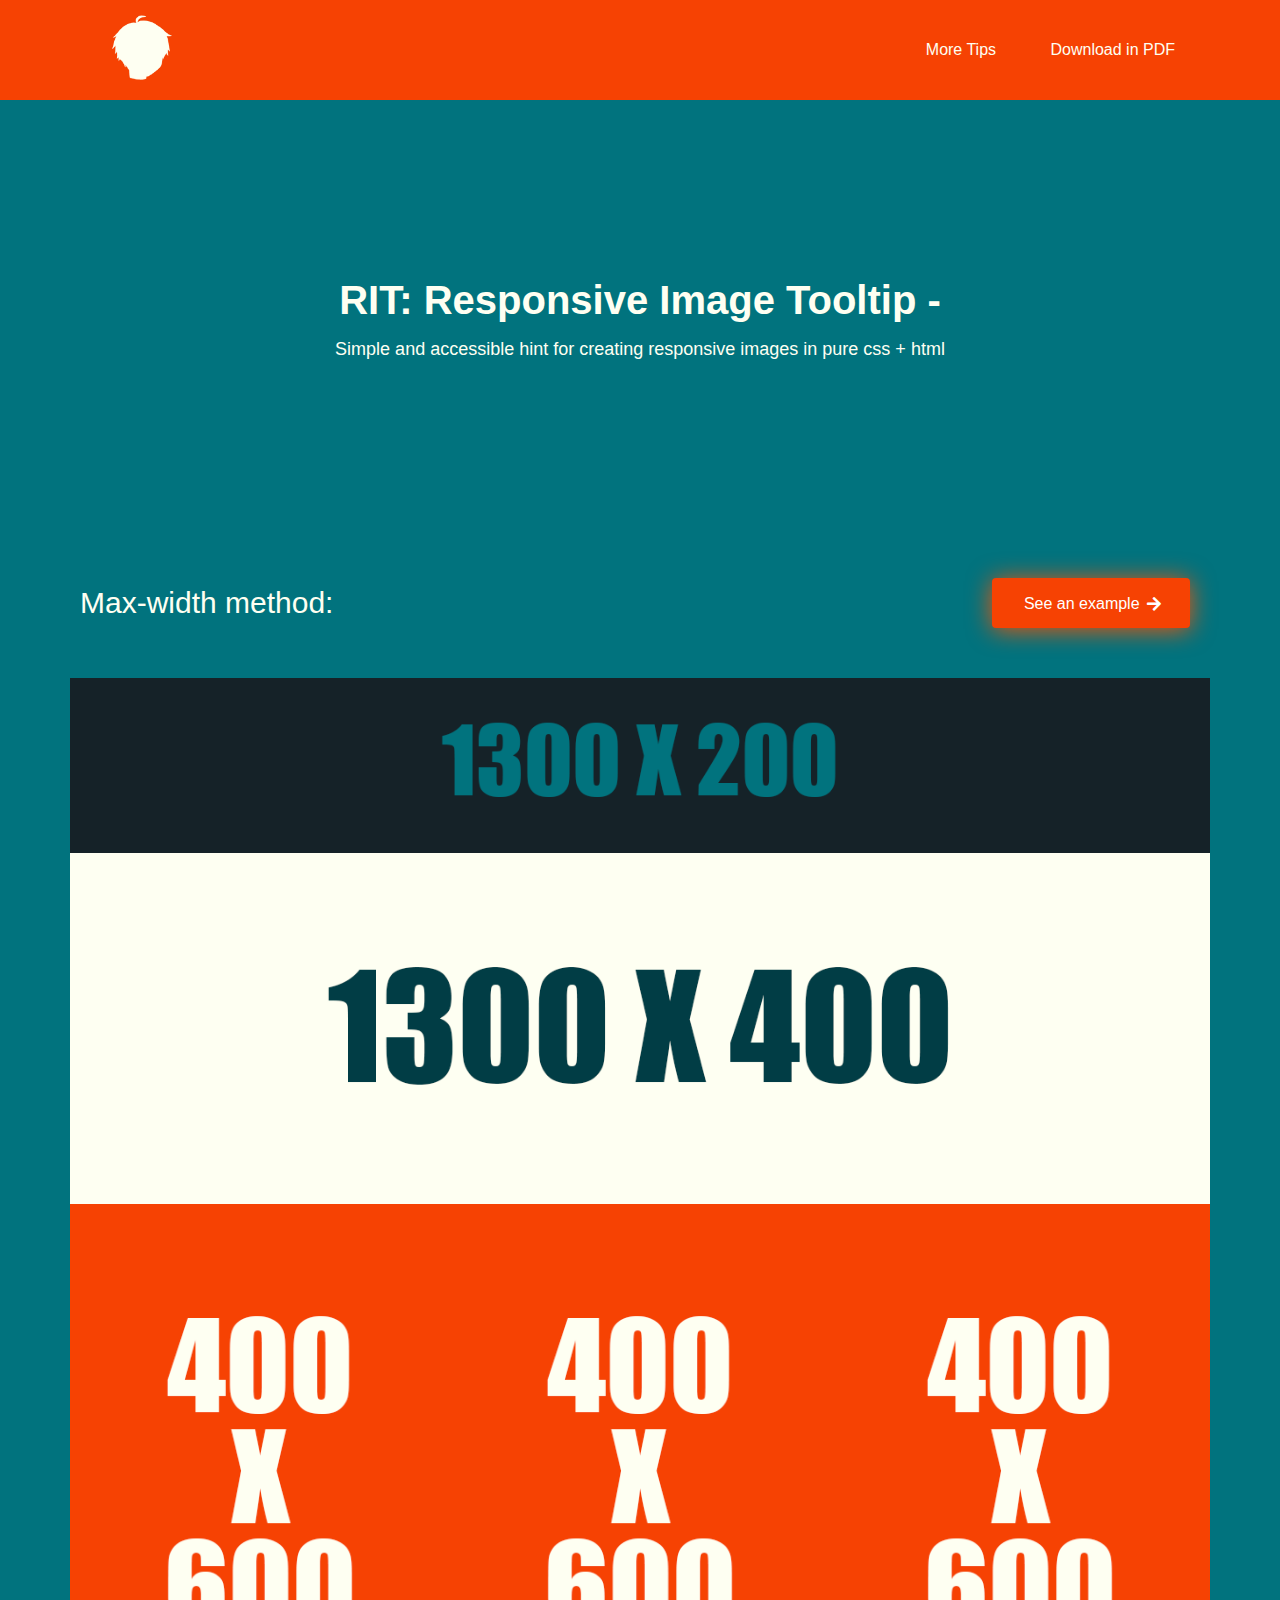
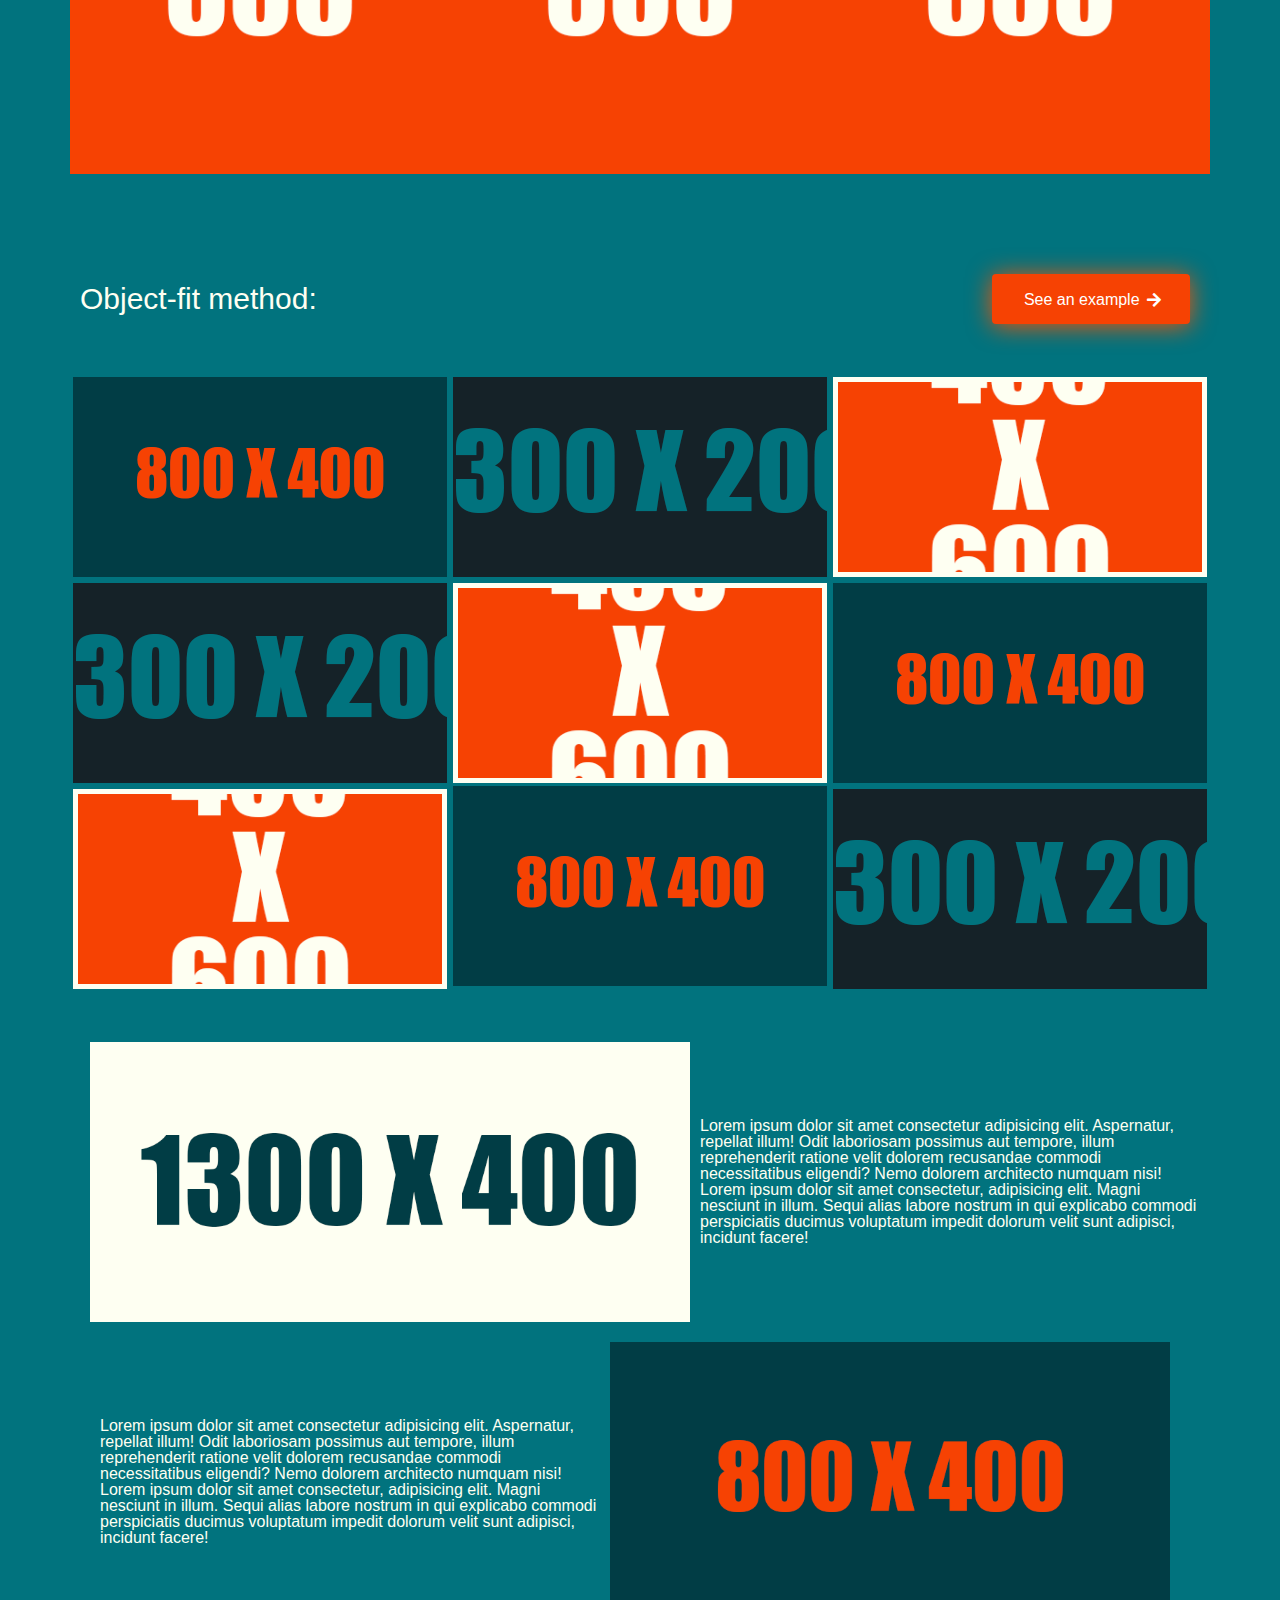
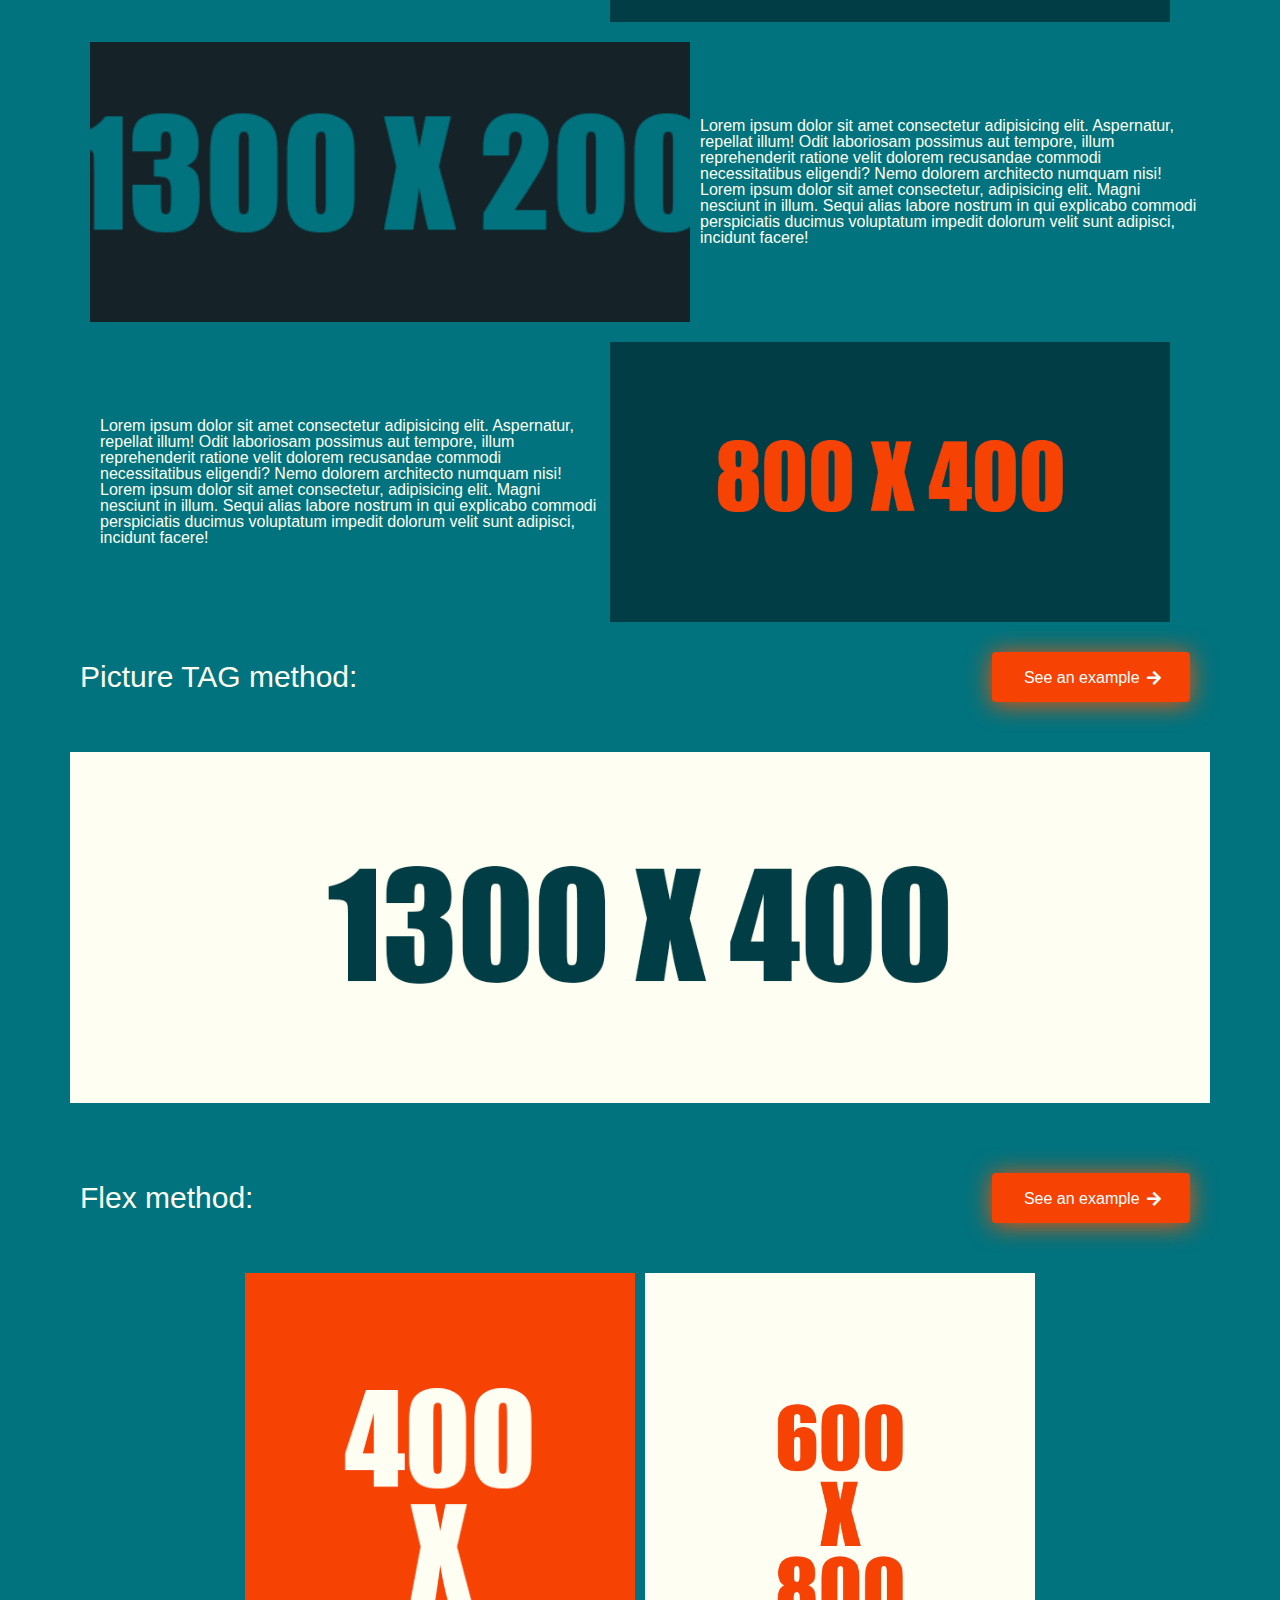
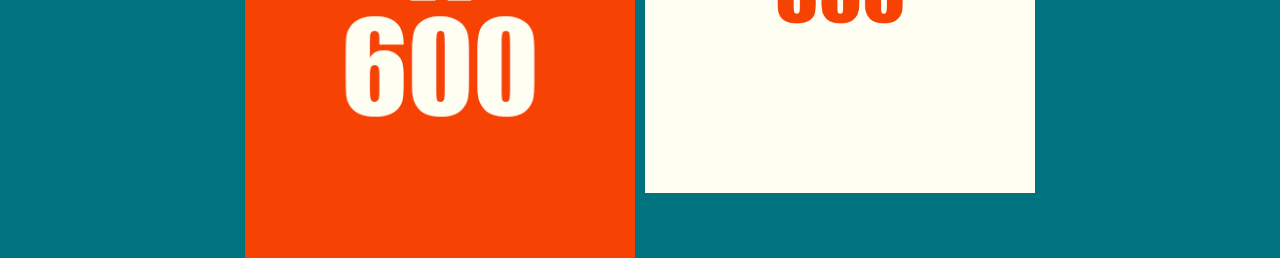
==== index.html @ cec9ecd4 "Issue #23 | Added flex method page and styles" ====
<!DOCTYPE html>
<html lang="en">
  <head>
    <meta charset="UTF-8" />
    <meta http-equiv="X-UA-Compatible" content="IE=edge" />
    <meta name="viewport" content="width=device-width, initial-scale=1.0" />
    <link rel="stylesheet" href="css/styles.css" />
    <link rel="stylesheet" href="css/RITiConsFont.css" />
    <link rel="shortcut icon" href="img/faviconRit.ico" type="image/x-icon" />
    <title>RIT: Responsive Image Tooltip</title>
  </head>
  <body>
    <div class="wrapper">
      <header class="header">
        <div class="container">
          <div class="header__inner">
            <div class="header__row">
              <div class="header__logo">
                <img src="img/logo.png" alt="" />
              </div>
              <div class="header__links">
                <a href="#">More Tips</a>
                <a href="#">Download in PDF</a>
              </div>
            </div>
          </div>
        </div>
      </header>
      <div class="content">
        <div class="about">
          <div class="container">
            <div class="about__inner">
              <div class="about__heading">
                <h1>RIT: Responsive Image Tooltip -</h1>
                <div class="about__headingInfo">
                  <p>
                    Simple and accessible hint for creating responsive images in
                    pure css + html
                  </p>
                </div>
              </div>
            </div>
          </div>
        </div>

        <section class="widthMethod">
          <div class="container">
            <div class="widthMethod__inner">
              <div class="headingOfExamples">
                <h2>Max-width method:</h2>
                <a href="code_examples/WidthExamples.html" class="bubbly-button"
                  >See an example
                  <span class="icon-arrow-right exampleButtonIcon"></span
                ></a>
              </div>
              <div class="widthMethod__column">
                <div class="widthMethod__item">
                  <img src="img/1300x200.png" alt="" />
                  <img src="img/1300x400.png" alt="" />
                </div>
                <div class="widthMethod__item">
                  <div class="widthMethod__row">
                    <div class="widthMethod__image">
                      <img src="img/400x600.png" alt="" />
                    </div>
                    <div class="widthMethod__image">
                      <img src="img/400x600.png" alt="" />
                    </div>
                    <div class="widthMethod__image">
                      <img src="img/400x600.png" alt="" />
                    </div>
                  </div>
                </div>
              </div>
            </div>
          </div>
        </section>
        <section class="objectMethod">
          <div class="container">
            <div class="objectMethod__inner">
              <div class="headingOfExamples">
                <h2>Object-fit method:</h2>
                <a
                  href="code_examples/objectFitExample.html"
                  class="bubbly-button"
                  >See an example
                  <span class="icon-arrow-right exampleButtonIcon"></span
                ></a>
              </div>
              <div class="objectMethod__VertExample">
                <div class="objectMethod__VertRow">
                  <div class="objectMethod__VertItem">
                    <div class="objectMethod__VertColumn">
                      <div class="objectMethod__VertImage">
                        <img src="img/800x400.png" alt="" />
                      </div>
                      <div class="objectMethod__VertImage">
                        <img src="img/1300x200.png" alt="" />
                      </div>
                      <div class="objectMethod__VertImage">
                        <img class="RedImage" src="img/400x600.png" alt="" />
                      </div>
                    </div>
                  </div>
                  <div class="objectMethod__VertItem">
                    <div class="objectMethod__VertColumn">
                      <div class="objectMethod__VertImage">
                        <img src="img/1300x200.png" alt="" />
                      </div>
                    </div>
                    <div class="objectMethod__VertImage">
                      <img class="RedImage" src="img/400x600.png" alt="" />
                    </div>
                    <div class="objectMethod__VertImage">
                      <img src="img/800x400.png" alt="" />
                    </div>
                  </div>
                  <div class="objectMethod__VertItem">
                    <div class="objectMethod__VertColumn">
                      <div class="objectMethod__VertImage">
                        <img class="RedImage" src="img/400x600.png" alt="" />
                      </div>
                      <div class="objectMethod__VertImage">
                        <img src="img/800x400.png" alt="" />
                      </div>
                      <div class="objectMethod__VertImage">
                        <img src="img/1300x200.png" alt="" />
                      </div>
                    </div>
                  </div>
                </div>
              </div>
              <div class="objectMethod__horizExample">
                <div class="objectMethod__horizItems">
                  <div class="objectMethod__horizItem">
                    <div class="objectMethod__horizRow">
                      <div class="objectMethod__horizImage">
                        <img src="img/1300x400.png" alt="" />
                      </div>

                      <p>
                        Lorem ipsum dolor sit amet consectetur adipisicing elit.
                        Aspernatur, repellat illum! Odit laboriosam possimus aut
                        tempore, illum reprehenderit ratione velit dolorem
                        recusandae commodi necessitatibus eligendi? Nemo dolorem
                        architecto numquam nisi! Lorem ipsum dolor sit amet
                        consectetur, adipisicing elit. Magni nesciunt in illum.
                        Sequi alias labore nostrum in qui explicabo commodi
                        perspiciatis ducimus voluptatum impedit dolorum velit
                        sunt adipisci, incidunt facere!
                      </p>
                    </div>
                  </div>
                  <div class="objectMethod__horizItem">
                    <div class="objectMethod__horizRow">
                      <p>
                        Lorem ipsum dolor sit amet consectetur adipisicing elit.
                        Aspernatur, repellat illum! Odit laboriosam possimus aut
                        tempore, illum reprehenderit ratione velit dolorem
                        recusandae commodi necessitatibus eligendi? Nemo dolorem
                        architecto numquam nisi! Lorem ipsum dolor sit amet
                        consectetur, adipisicing elit. Magni nesciunt in illum.
                        Sequi alias labore nostrum in qui explicabo commodi
                        perspiciatis ducimus voluptatum impedit dolorum velit
                        sunt adipisci, incidunt facere!
                      </p>
                      <div class="objectMethod__horizImage">
                        <img src="img/800x400.png" alt="" />
                      </div>
                    </div>
                  </div>
                  <div class="objectMethod__horizItem">
                    <div class="objectMethod__horizRow">
                      <div class="objectMethod__horizImage">
                        <img src="img/1300x200.png" alt="" />
                      </div>
                      <p>
                        Lorem ipsum dolor sit amet consectetur adipisicing elit.
                        Aspernatur, repellat illum! Odit laboriosam possimus aut
                        tempore, illum reprehenderit ratione velit dolorem
                        recusandae commodi necessitatibus eligendi? Nemo dolorem
                        architecto numquam nisi! Lorem ipsum dolor sit amet
                        consectetur, adipisicing elit. Magni nesciunt in illum.
                        Sequi alias labore nostrum in qui explicabo commodi
                        perspiciatis ducimus voluptatum impedit dolorum velit
                        sunt adipisci, incidunt facere!
                      </p>
                    </div>
                  </div>
                  <div class="objectMethod__horizItem">
                    <div class="objectMethod__horizRow">
                      <p>
                        Lorem ipsum dolor sit amet consectetur adipisicing elit.
                        Aspernatur, repellat illum! Odit laboriosam possimus aut
                        tempore, illum reprehenderit ratione velit dolorem
                        recusandae commodi necessitatibus eligendi? Nemo dolorem
                        architecto numquam nisi! Lorem ipsum dolor sit amet
                        consectetur, adipisicing elit. Magni nesciunt in illum.
                        Sequi alias labore nostrum in qui explicabo commodi
                        perspiciatis ducimus voluptatum impedit dolorum velit
                        sunt adipisci, incidunt facere!
                      </p>
                      <div class="objectMethod__horizImage">
                        <img src="img/800x400.png" alt="" />
                      </div>
                    </div>
                  </div>
                </div>
              </div>
            </div>
          </div>
        </section>
        <section class="pictureMethod">
          <div class="pictureMethod__inner">
            <div class="container">
              <div class="headingOfExamples">
                <h2>Picture TAG method:</h2>
                <a
                  href="code_examples/pictureTagExample.html"
                  class="bubbly-button"
                  >See an example
                  <span class="icon-arrow-right exampleButtonIcon"></span
                ></a>
              </div>
            </div>
            <!--!!! does not have Internet Explorer support  !!!-->

            <div class="pictureMethod__item">
              <picture class="pictureMethod__itemImages">
                <source srcset="img/1300x400.png" media="(min-width: 1140px)" />
                <source srcset="img/1300x200.png" media="(min-width: 900px)" />
                <source srcset="img/800x400.png" media="(min-width: 700px)" />
                <source srcset="img/400x600.png" media="(min-width: 700px)" />
                <img src="img/picTag.png" alt="default image" />
              </picture>
            </div>
          </div>
        </section>
        <section class="flexMethod">
          <div class="flexMethod__inner">
            <div class="container">
              <div class="headingOfExamples">
                <h2>Flex method:</h2>
                <a
                  href="code_examples/pictureTagExample.html"
                  class="bubbly-button"
                  >See an example
                  <span class="icon-arrow-right exampleButtonIcon"></span
                ></a>
              </div>
              <div class="flexMethod__preview">
                <div class="flexMethod__row">
                  <div class="flexMethod__item">
                    <img src="img/400x600.png" alt="" />
                  </div>
                  <div class="flexMethod__item">
                    <img src="img/600x800.png" alt="" />
                  </div>
                </div>
              </div>
            </div>
          </div>
        </section>
      </div>
    </div>
  </body>
</html>
---- css/styles.css ----
/*Обнуление*/
* {
  padding: 0;
  margin: 0;
  border: 0;
}
*,
*:before,
*:after {
  -moz-box-sizing: border-box;
  -webkit-box-sizing: border-box;
  box-sizing: border-box;
}
:focus,
:active {
  outline: none;
}
a:focus,
a:active {
  outline: none;
}
nav,
footer,
header,
aside {
  display: block;
}
html,
body {
  height: 100%;
  width: 100%;
  font-size: 100%;
  line-height: 1;
  font-size: 14px;
  -ms-text-size-adjust: 100%;
  -moz-text-size-adjust: 100%;
  -webkit-text-size-adjust: 100%;
}
input,
button,
textarea {
  font-family: inherit;
}
input::-ms-clear {
  display: none;
}
button {
  cursor: pointer;
}
button::-moz-focus-inner {
  padding: 0;
  border: 0;
}
a,
a:visited {
  text-decoration: none;
}
a:hover {
  text-decoration: none;
}
ul li {
  list-style: none;
}
img {
  vertical-align: top;
}
h1,
h2,
h3,
h4,
h5,
h6 {
  font-size: inherit;
  font-weight: inherit;
}
/*--------------------*/

body {
  background-color: #01737e;
  font-family: Arial, "Helvetica Neue", Helvetica, sans-serif;
  font-size: 16px;
  color: #fefff2;
}
h1 {
  font-size: 40px;
  font-weight: 700;
  padding: 0px 10px;
}
h2 {
  font-size: 30px;
  font-weight: 500;
  padding: 30px 0px;

  padding-left: 10px;
}
.wrapper {
  display: flex;
  flex-flow: column nowrap;

  overflow: hidden;
}
.container {
  max-width: 1140px;
  margin: 0 auto;
}
.headingOfExamples {
  display: flex;
  flex-flow: row wrap;
  justify-content: space-between;
  align-items: center;
  margin-bottom: 30px;
}
.headingOfExamples a {
  margin-right: 20px;
}

/* header styles */
.header {
  padding: 15px 0px;
  margin-bottom: 180px;
  background-color: #f64203;
}
.header__inner {
  padding: 0px 35px;
}
.header__row {
  display: flex;
  flex-flow: row nowrap;
  justify-content: space-between;
  align-items: center;
}
.header__logo {
  max-width: 70px;
}
.header__logo img {
  width: 100%;
}
.header__links a {
  color: #fefff2;
  padding: 10px 0px;
  padding-left: 20px;
  transition: 0.5s;
}
.header__links a:hover {
  color: #152228;
}
.header__links a:first-child {
  margin-right: 30px;
}
/*------------------------------------------------*/
/* Buttons Zone */

.bubbly-button {
  font-family: "Helvetica", "Arial", sans-serif;
  display: inline-block;
  font-size: 1em;
  padding: 1em 2em;

  -webkit-appearance: none;
  appearance: none;
  background-color: #f64203;
  color: #fff;
  border-radius: 4px;

  position: relative;
  transition: transform ease-in 0.1s, box-shadow ease-in 0.25s;
  box-shadow: 0 2px 25px rgba(255, 81, 1, 0.959);
}
.bubbly-button:focus {
  outline: 0;
}
.bubbly-button:before,
.bubbly-button:after {
  position: absolute;
  content: "";
  display: block;
  width: 140%;
  height: 100%;
  left: -20%;
  z-index: -1000;
  transition: all ease-in-out 0.5s;
  background-repeat: no-repeat;
}

.bubbly-button:active {
  transform: scale(0.9);
  background-color: #f64203;
  box-shadow: 0 2px 25px rgb(255, 81, 0);
}
.bubbly-button.animate:before {
  display: block;
  animation: topBubbles ease-in-out 0.75s forwards;
}
.bubbly-button.animate:after {
  display: block;
  animation: bottomBubbles ease-in-out 0.75s forwards;
}

/* Example Buttons */
.exampleButtonIcon {
  position: relative;
  top: 2px;
  left: 3px;
}

/*------------------------------------------------*/

.content {
}

/* about styles */
.about {
  margin-bottom: 180px;
  text-align: center;
}
.about__inner {
}
.about__heading {
  padding: 0px 10px;
}
.about__headingInfo {
  padding: 20px 0px;
  transition: 0.5s;
  font-size: 18px;
}
.about__headingInfo:hover {
  padding: 40px 0px;
  margin-top: 10px;
  border: 4px dotted #f64203;
  border-radius: 40px 40px 40px 40px;
}

/*-------------------------------------------------*/

/* WidthMethod styles */
.widthMethod {
  transition: 0.5s;
}

.widthMethod:hover {
  padding: 20px 0px;
  background-color: #013d45;
}
.widthMethod__inner {
}

.widthMethod__image img {
  transition: 0.5s;
  width: 100%;
}
.widthMethod__image {
  max-width: 1140px;
}
.widthMethod__item img:hover {
  -webkit-box-shadow: 0px 0px 10px 7px rgba(255, 255, 255, 0.2);
  -moz-box-shadow: 0px 0px 10px 7px rgba(255, 255, 255, 0.2);
  box-shadow: 0px 0px 10px 7px rgba(255, 255, 255, 0.2);
}
.widthMethod__item {
  max-width: 1140px;
}
.widthMethod__item img {
  width: 100%;
}

.widthMethod__row {
  display: flex;
  flex-flow: row nowrap;
  align-items: center;
  justify-content: center;
}
.widthMethod__row img:nth-child(even) {
  margin: 0px 3px;
}

.widthMethod__text p {
  margin-bottom: 50px;
}
/*-------------------------------------------------*/

/* Object-fit method */
.RedImage {
  border: 5px solid #fefff2;
}
.objectMethod {
  margin-top: 80px;
  transition: 0.5s;
}
.objectMethod:hover {
  background-color: #097685;
  padding: 30px 0px;
}
.objectMethod__VertExample {
  margin-bottom: 40px;
}
.objectMethod__VertRow {
  display: flex;
  flex-flow: row nowrap;
}
.objectMethod__VertColumn {
  display: flex;
  flex-flow: column nowrap;
}
.objectMethod__VertImage {
  height: 200px;
  margin: 3px 3px;
}
.objectMethod__VertImage img {
  width: 100%;
  height: 100%;
  object-fit: cover;
}

.objectMethod__horizExample {
}
.objectMethod__horizItems {
  display: flex;
  flex-flow: column nowrap;
}
.objectMethod__horizRow {
  display: flex;
  flex-flow: row nowrap;
  justify-content: center;
  align-items: center;
  padding: 0px 10px;
}
.objectMethod__horizImage {
  height: 300px;
}
.objectMethod__horizRow p {
  max-width: 500px;
}
.objectMethod__horizImage img {
  width: 100%;
  height: 100%;
  object-fit: cover;
  padding: 10px 10px;
}

/*-------------------------------------------------*/

/* Picture tag method */
.pictureMethod {
  transition: 0.5s;
}

.pictureMethod:hover {
  background-color: #152228;
  padding: 20px 0px;
}

.pictureMethod__item {
  display: flex;
  justify-content: center;
}
.pictureMethod__itemImages {
  max-width: 1140px;
}
.pictureMethod__itemImages * {
  width: 100%;
}
/*-------------------------------------------------*/

/* Flex method */
.flexMethod {
  margin-top: 50px;
  transition: 0.5s;
}
.flexMethod:hover {
  background-color: #013d45;
  padding: 20px 0px;
}
.flexMethod__row {
  display: flex;
  flex-flow: row nowrap;
  justify-content: center;
}
.flexMethod__item {
  flex: 0 1 400px;
  padding: 0px 5px;
}
.flexMethod__item img {
  width: 100%;
}
/*-------------------------------------------------*/

/* Adaptive zone */
@media screen and (min-width: 1140px) {
  .pictureMethod__item {
    display: flex;
    justify-content: center;
  }
}
@media screen and (max-width: 768px) {
  .objectMethod__horizRow {
    flex-flow: row wrap;
  }

  .objectMethod__horizRow p {
    display: none;
  }
}
@media screen and (max-width: 480px) {
  body {
    font-size: 16px;
  }
  h1 {
    font-size: 33px;
  }
  h2 {
    font-size: 26px;
    padding: 10px 0px;
    margin-bottom: 10px;
    padding-left: 0px;
  }
  .headingOfExamples {
    display: block;
    text-align: center;
  }
  .headingOfExamples a {
    margin-right: 0px;
  }
  .header {
    margin-bottom: 80px;
  }
  .about {
    margin-bottom: 80px;
  }
  .header__logo {
    max-width: 40px;
  }
  .header__links {
    display: flex;
    flex-flow: row wrap;
  }
  .header__links a {
    padding: 10px 0px;
    padding-left: 25px;
  }
  .header__links a:hover {
    color: #152228;
  }
  .header__links a:first-child {
    margin-right: 0px;
  }
  .objectMethod {
    margin-top: 40px;
  }
  .objectMethod__horizItem:nth-child(even) {
    display: none;
  }
}

/*-------------------------------------------------*/
---- css/RITiConsFont.css ----
@font-face {
  font-family: "RITiCons";
  src: url("../fonts/RITiCons.eot?s5qct");
  src: url("../fonts/RITiCons.eot?s5qct#iefix") format("embedded-opentype"),
    url("../fonts/RITiCons.ttf?s5qct") format("truetype"),
    url("../fonts/RITiCons.woff?s5qct") format("woff"),
    url("../fonts/RITiCons.svg?s5qct#RITiCons") format("svg");
  font-weight: normal;
  font-style: normal;
  font-display: block;
}

[class^="icon-"],
[class*=" icon-"] {
  /* use !important to prevent issues with browser extensions that change fonts */
  font-family: "RITiCons" !important;
  speak: never;
  font-style: normal;
  font-weight: normal;
  font-variant: normal;
  text-transform: none;
  line-height: 1;

  /* Better Font Rendering =========== */
  -webkit-font-smoothing: antialiased;
  -moz-osx-font-smoothing: grayscale;
}

.icon-arrow-left:before {
  content: "\e900";
}
.icon-arrow-right:before {
  content: "\e901";
}
.icon-copyIcon:before {
  content: "\e902";
}
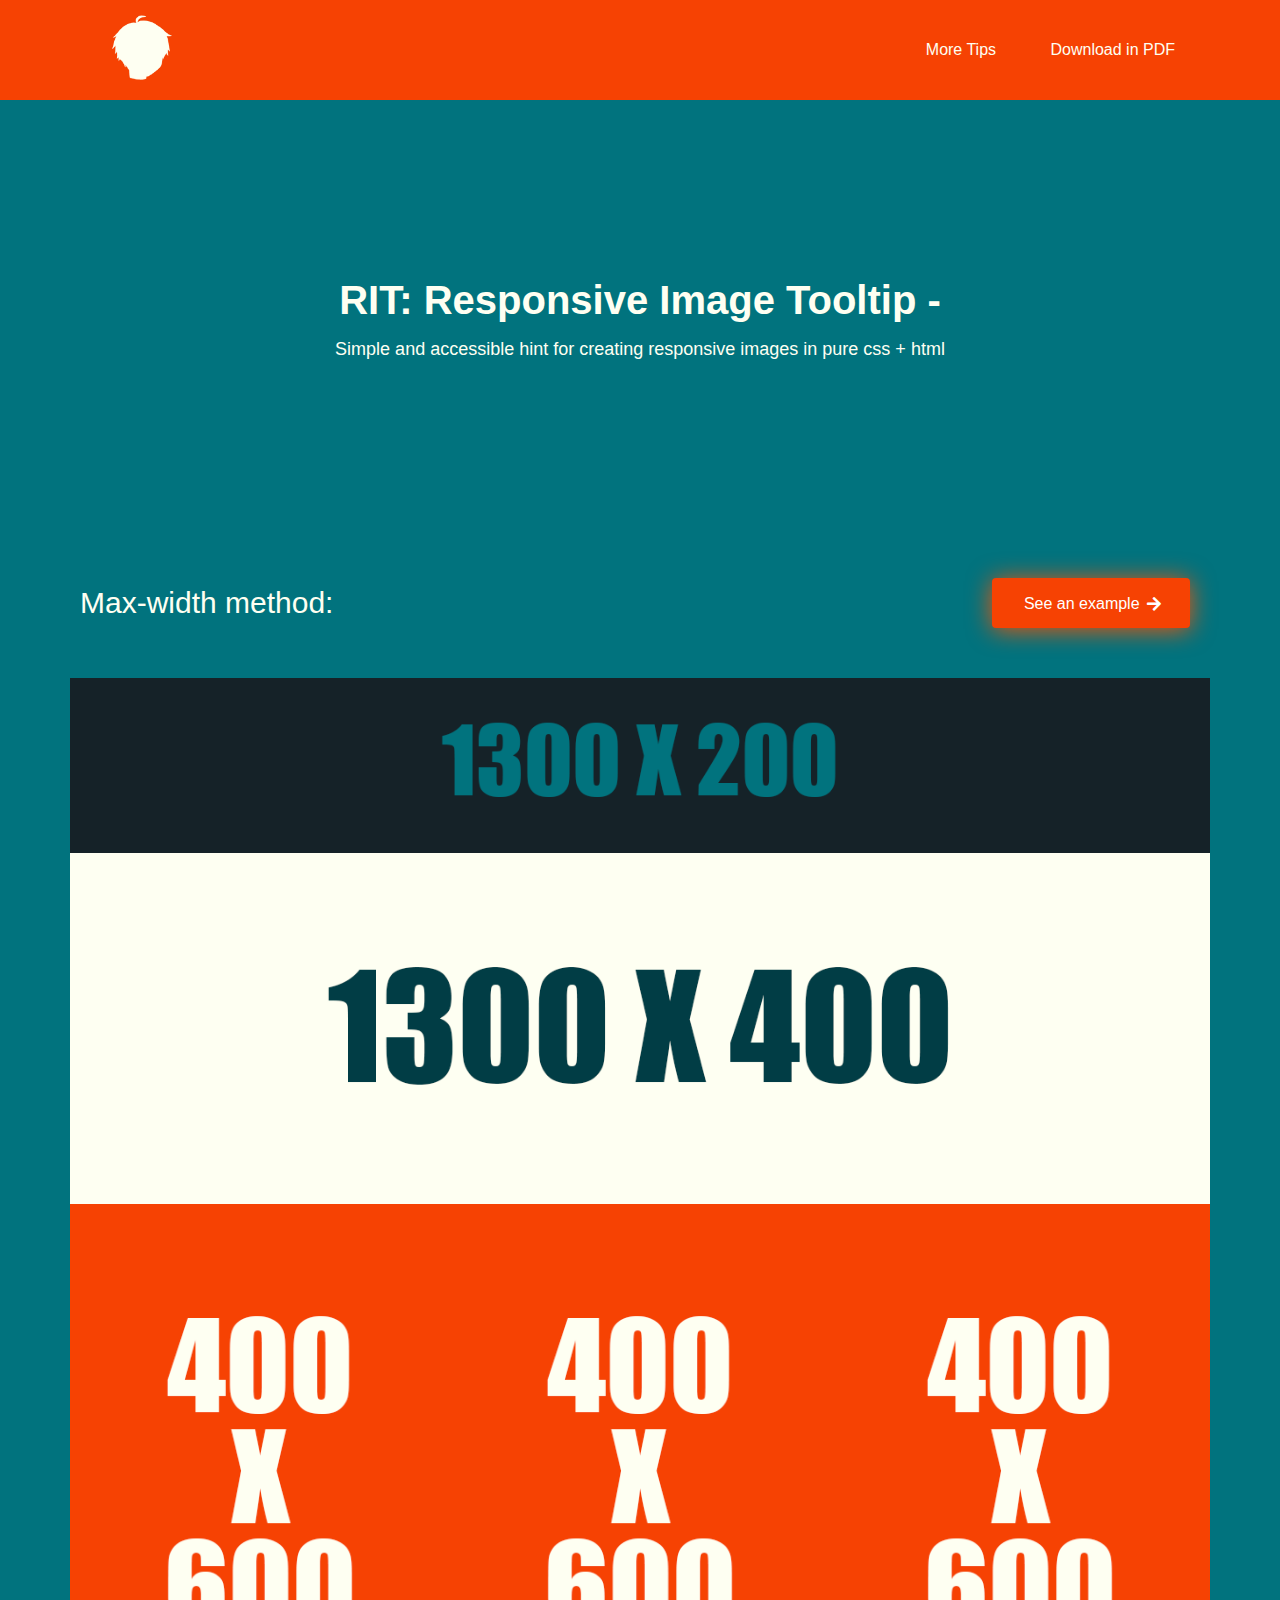
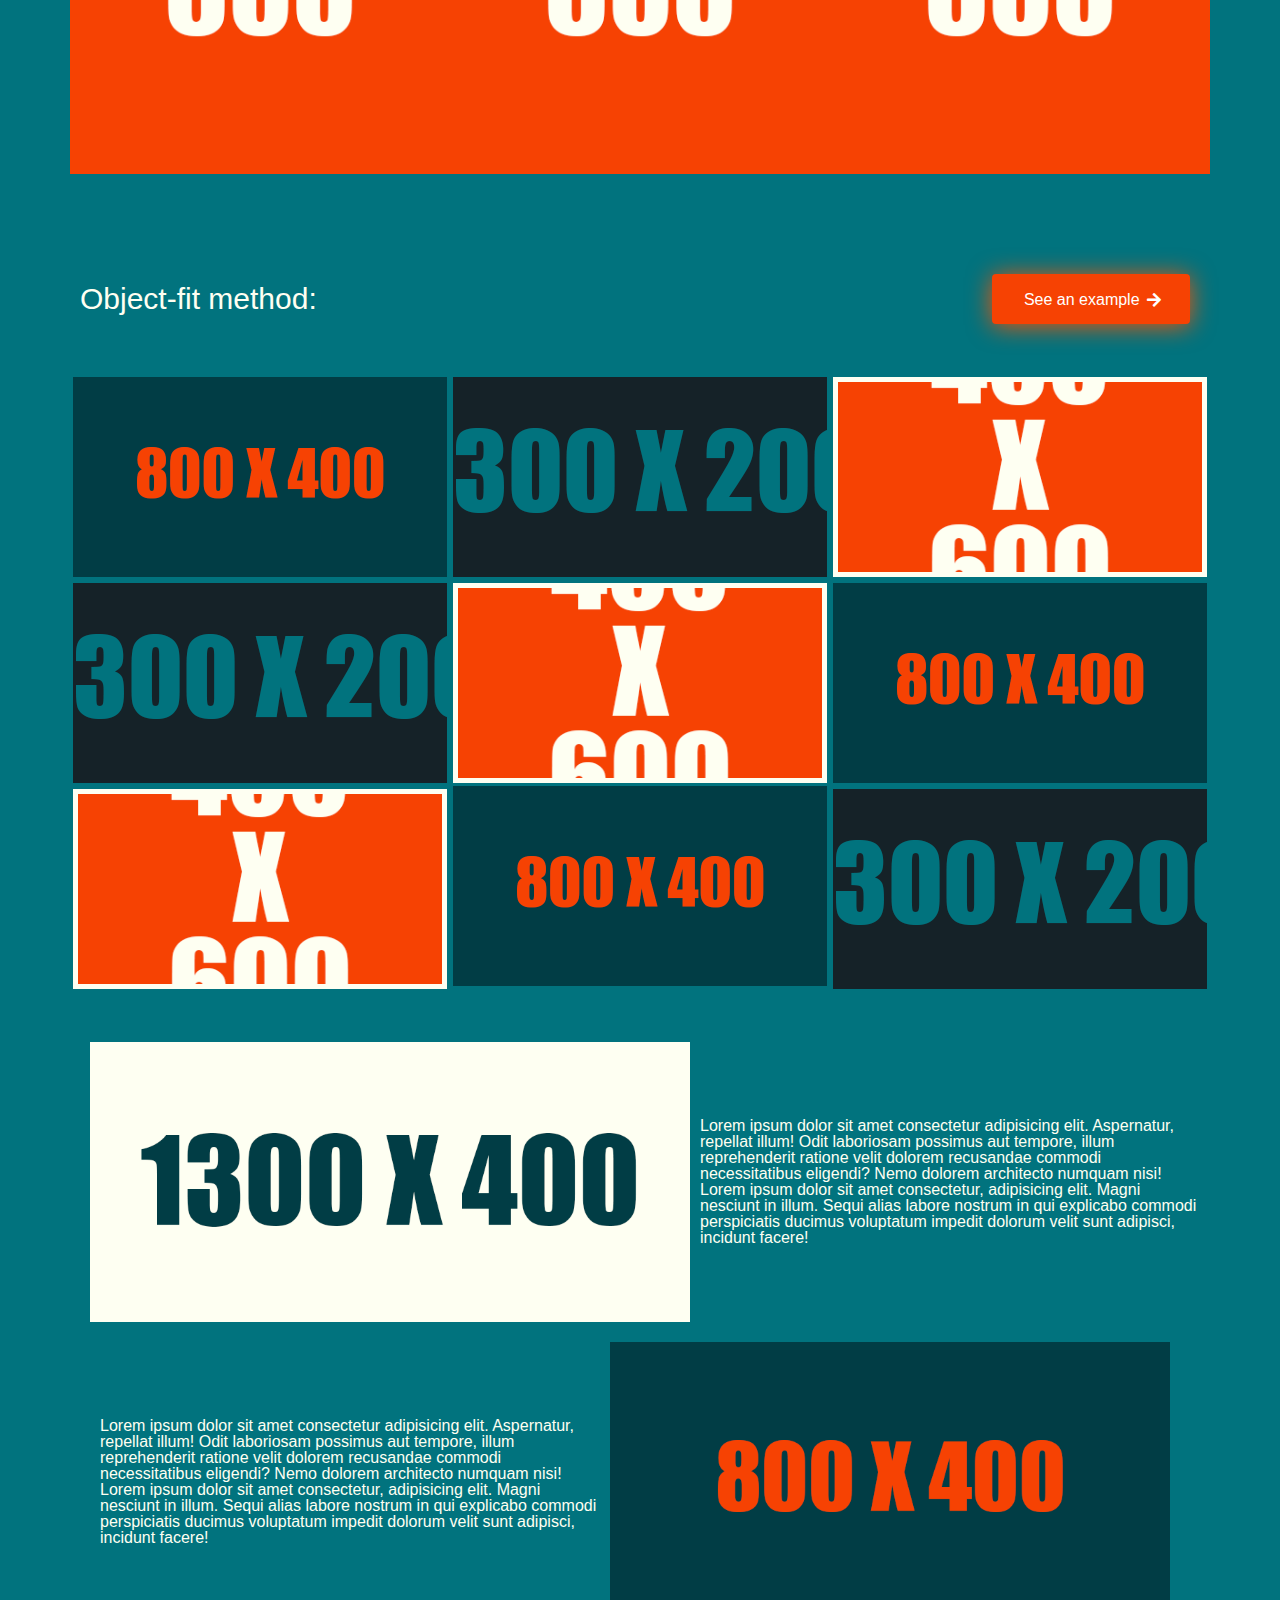
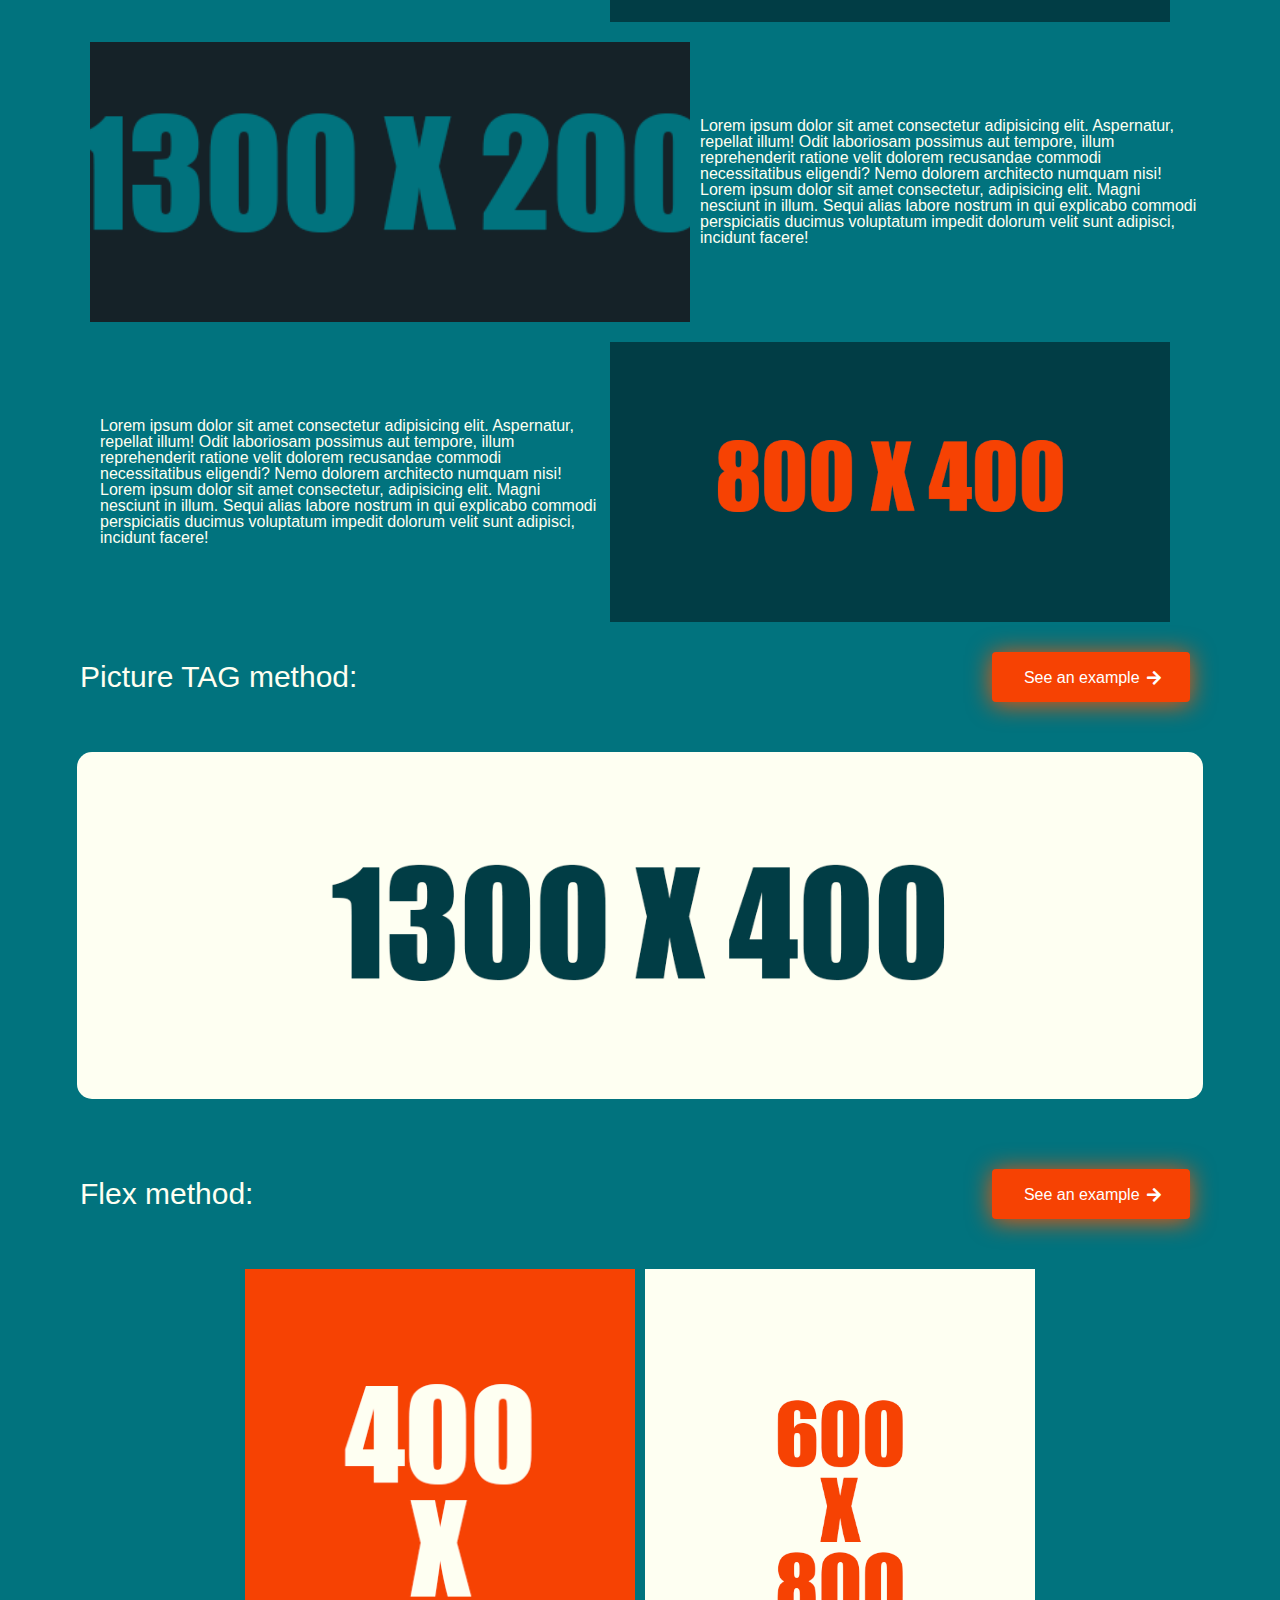
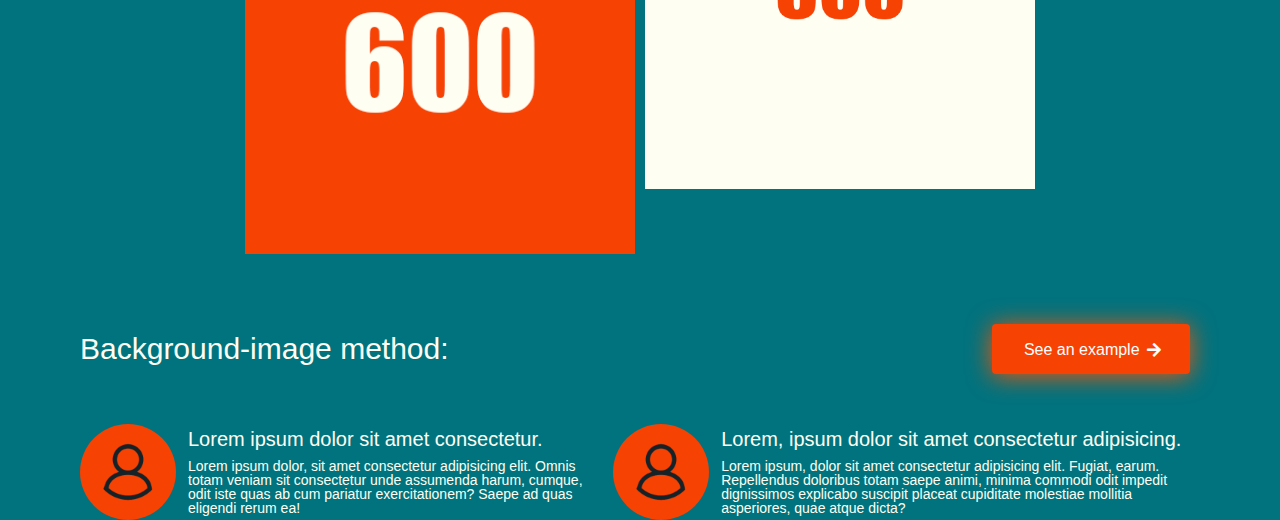
==== commit fa5c1a34: "Issue #24 | Added background-image method block and styles in main page" ====
--- a/index.html
+++ b/index.html
@@ -241,9 +241,7 @@
             <div class="container">
               <div class="headingOfExamples">
                 <h2>Flex method:</h2>
-                <a
-                  href="code_examples/pictureTagExample.html"
-                  class="bubbly-button"
+                <a href="code_examples/flexExample.html" class="bubbly-button"
                   >See an example
                   <span class="icon-arrow-right exampleButtonIcon"></span
                 ></a>
@@ -261,6 +259,50 @@
             </div>
           </div>
         </section>
+        <section class="backgroundMethod">
+          <div class="backgroundMethod__innner">
+            <div class="container">
+              <div class="headingOfExamples">
+                <h2>Background-image method:</h2>
+                <a href="code_examples/flexExample.html" class="bubbly-button"
+                  >See an example
+                  <span class="icon-arrow-right exampleButtonIcon"></span
+                ></a>
+              </div>
+              <div class="backgroundMethod__preview">
+                <div class="backgroundMethod__row">
+                  <div class="backgroundMethod__item">
+                    <div class="backgroundMethod__image"></div>
+                    <div class="backgroundMethod__text">
+                      <h3>Lorem ipsum dolor sit amet consectetur.</h3>
+                      <p>
+                        Lorem ipsum dolor, sit amet consectetur adipisicing
+                        elit. Omnis totam veniam sit consectetur unde assumenda
+                        harum, cumque, odit iste quas ab cum pariatur
+                        exercitationem? Saepe ad quas eligendi rerum ea!
+                      </p>
+                    </div>
+                  </div>
+                  <div class="backgroundMethod__item">
+                    <div class="backgroundMethod__image"></div>
+                    <div class="backgroundMethod__text">
+                      <h3>
+                        Lorem, ipsum dolor sit amet consectetur adipisicing.
+                      </h3>
+                      <p>
+                        Lorem ipsum, dolor sit amet consectetur adipisicing
+                        elit. Fugiat, earum. Repellendus doloribus totam saepe
+                        animi, minima commodi odit impedit dignissimos explicabo
+                        suscipit placeat cupiditate molestiae mollitia
+                        asperiores, quae atque dicta?
+                      </p>
+                    </div>
+                  </div>
+                </div>
+              </div>
+            </div>
+          </div>
+        </section>
       </div>
     </div>
   </body>
--- a/css/styles.css
+++ b/css/styles.css
@@ -355,9 +355,11 @@
 }
 .pictureMethod__itemImages {
   max-width: 1140px;
+  padding: 0 7px;
 }
 .pictureMethod__itemImages * {
   width: 100%;
+  border-radius: 15px;
 }
 /*-------------------------------------------------*/
 
@@ -381,6 +383,56 @@
 }
 .flexMethod__item img {
   width: 100%;
+}
+/*-------------------------------------------------*/
+
+/* Background-image method */
+.backgroundMethod {
+  margin-top: 50px;
+  transition: 0.5s;
+}
+.backgroundMethod:hover {
+  background-color: #152228;
+  padding: 20px 0px;
+}
+.backgroundMethod__row {
+  display: flex;
+  flex-flow: row nowrap;
+  justify-content: center;
+}
+.backgroundMethod__item {
+  display: flex;
+  flex-flow: row nowrap;
+  align-items: center;
+  justify-content: center;
+  padding: 0 10px;
+}
+.backgroundMethod__text {
+  flex: 1 0 150px;
+  padding-left: 12px;
+}
+.backgroundMethod__item h3 {
+  font-size: 20px;
+  font-weight: 500;
+  margin-bottom: 10px;
+}
+.backgroundMethod__item p {
+  font-size: 14px;
+}
+.backgroundMethod__image {
+  width: 96px;
+  height: 96px;
+  background-image: url("/img/iconForBack.png");
+  background-size: cover;
+  border-radius: 50%;
+}
+@media screen and (max-width: 960px) {
+  .backgroundMethod__row {
+    flex-wrap: wrap;
+  }
+  .backgroundMethod__item {
+    padding: 10px 10px;
+  }
 }
 /*-------------------------------------------------*/
 
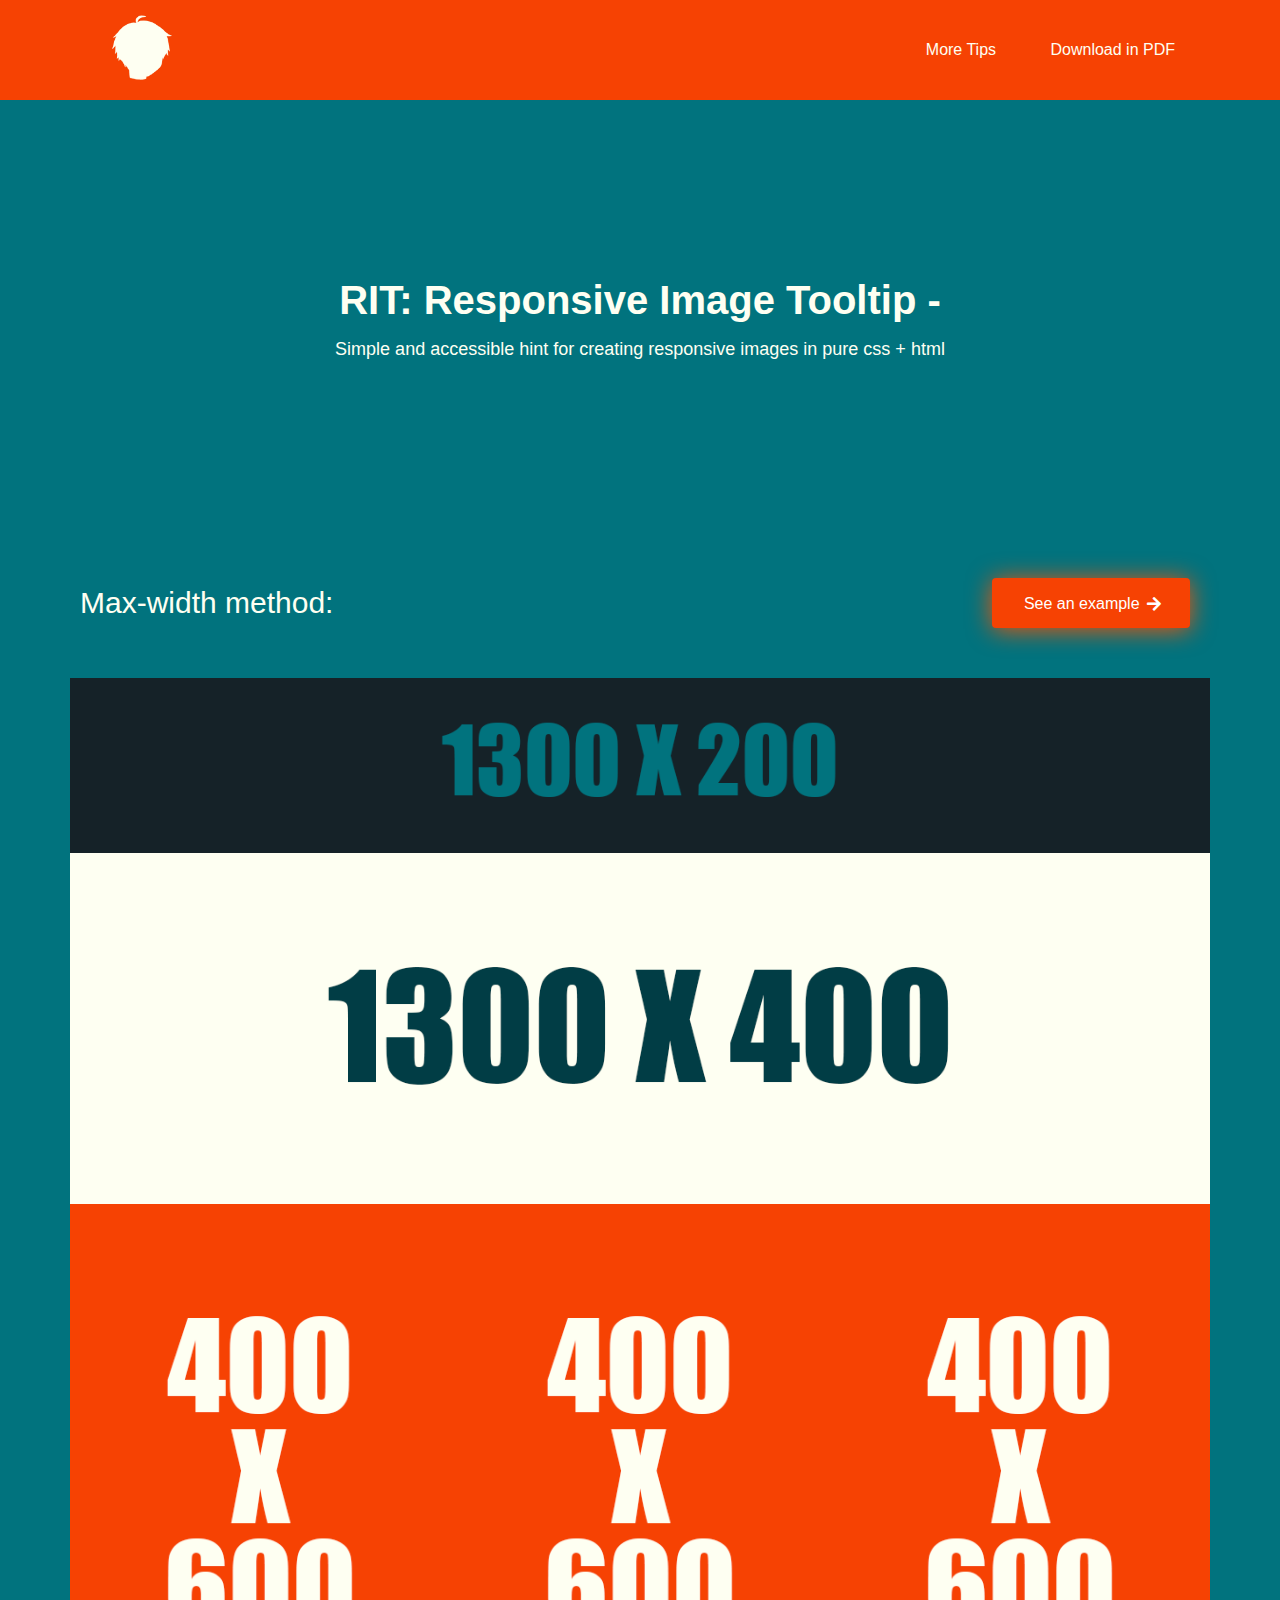
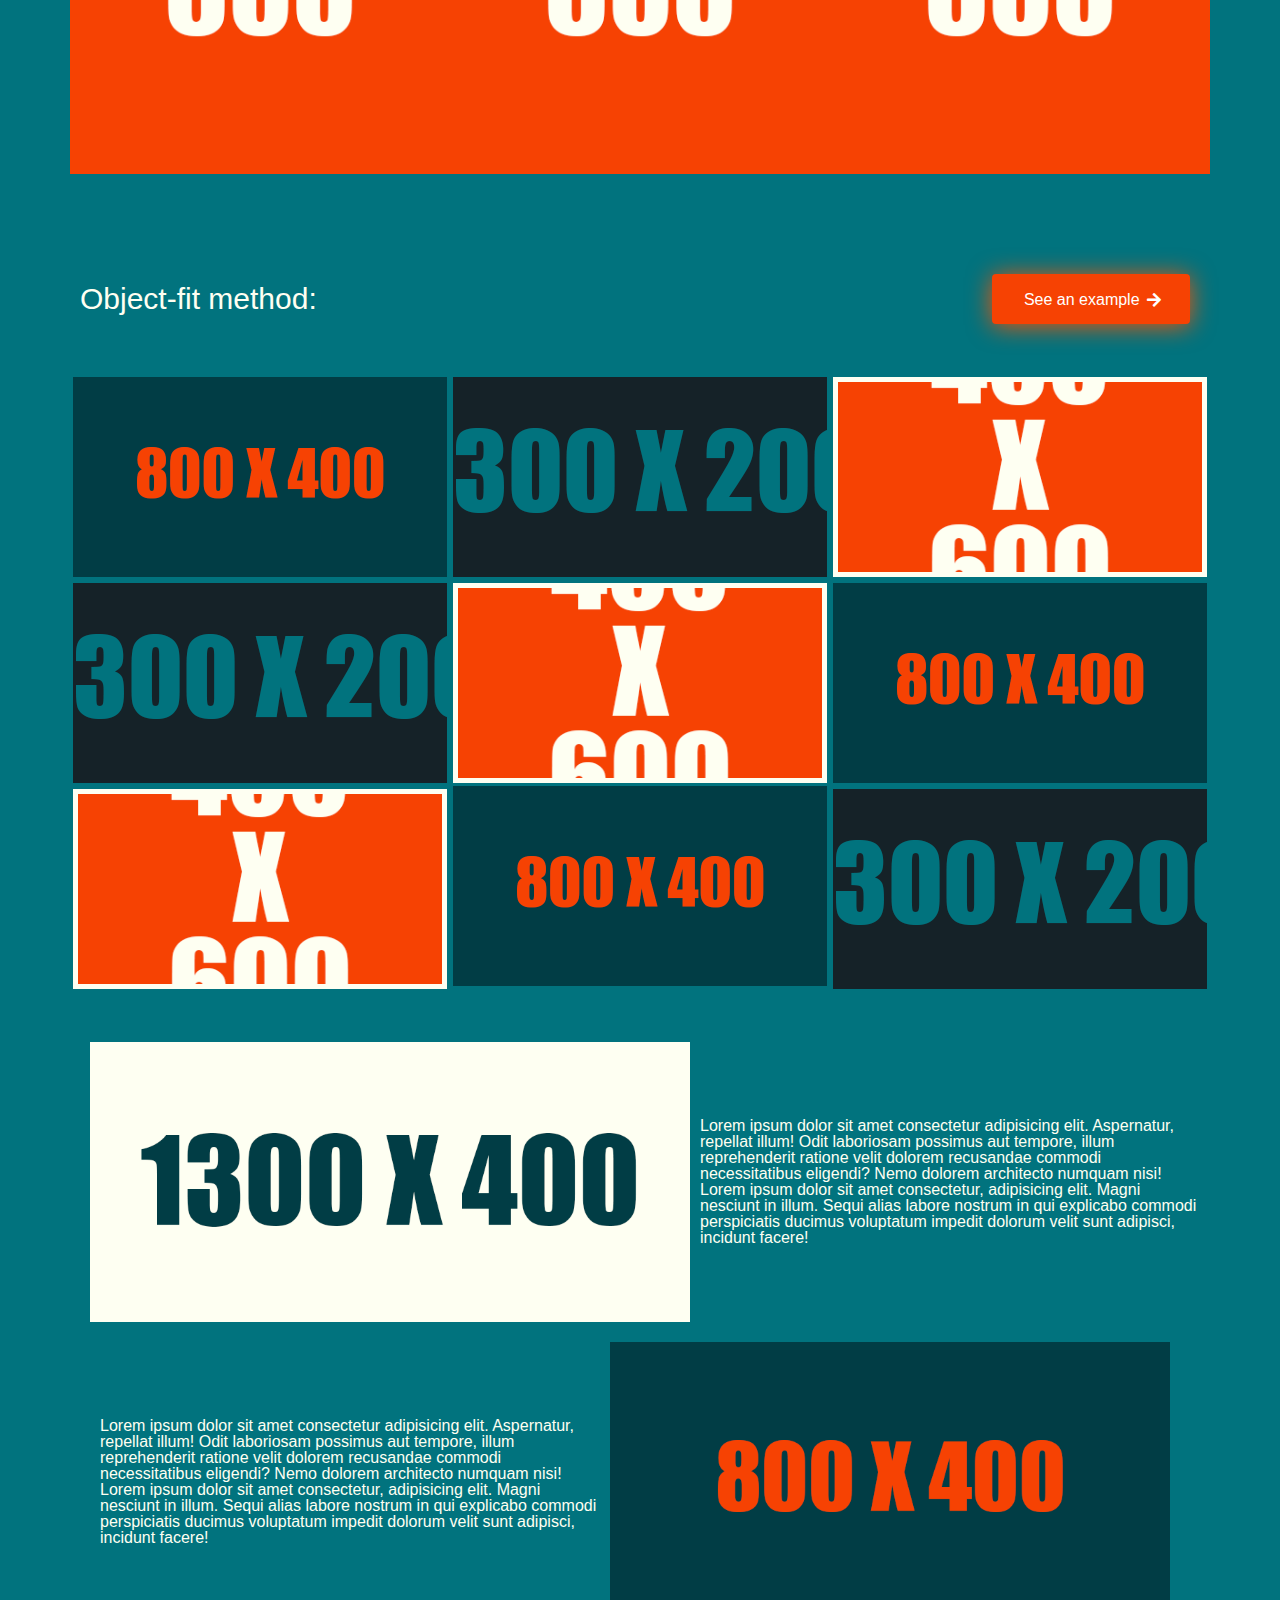
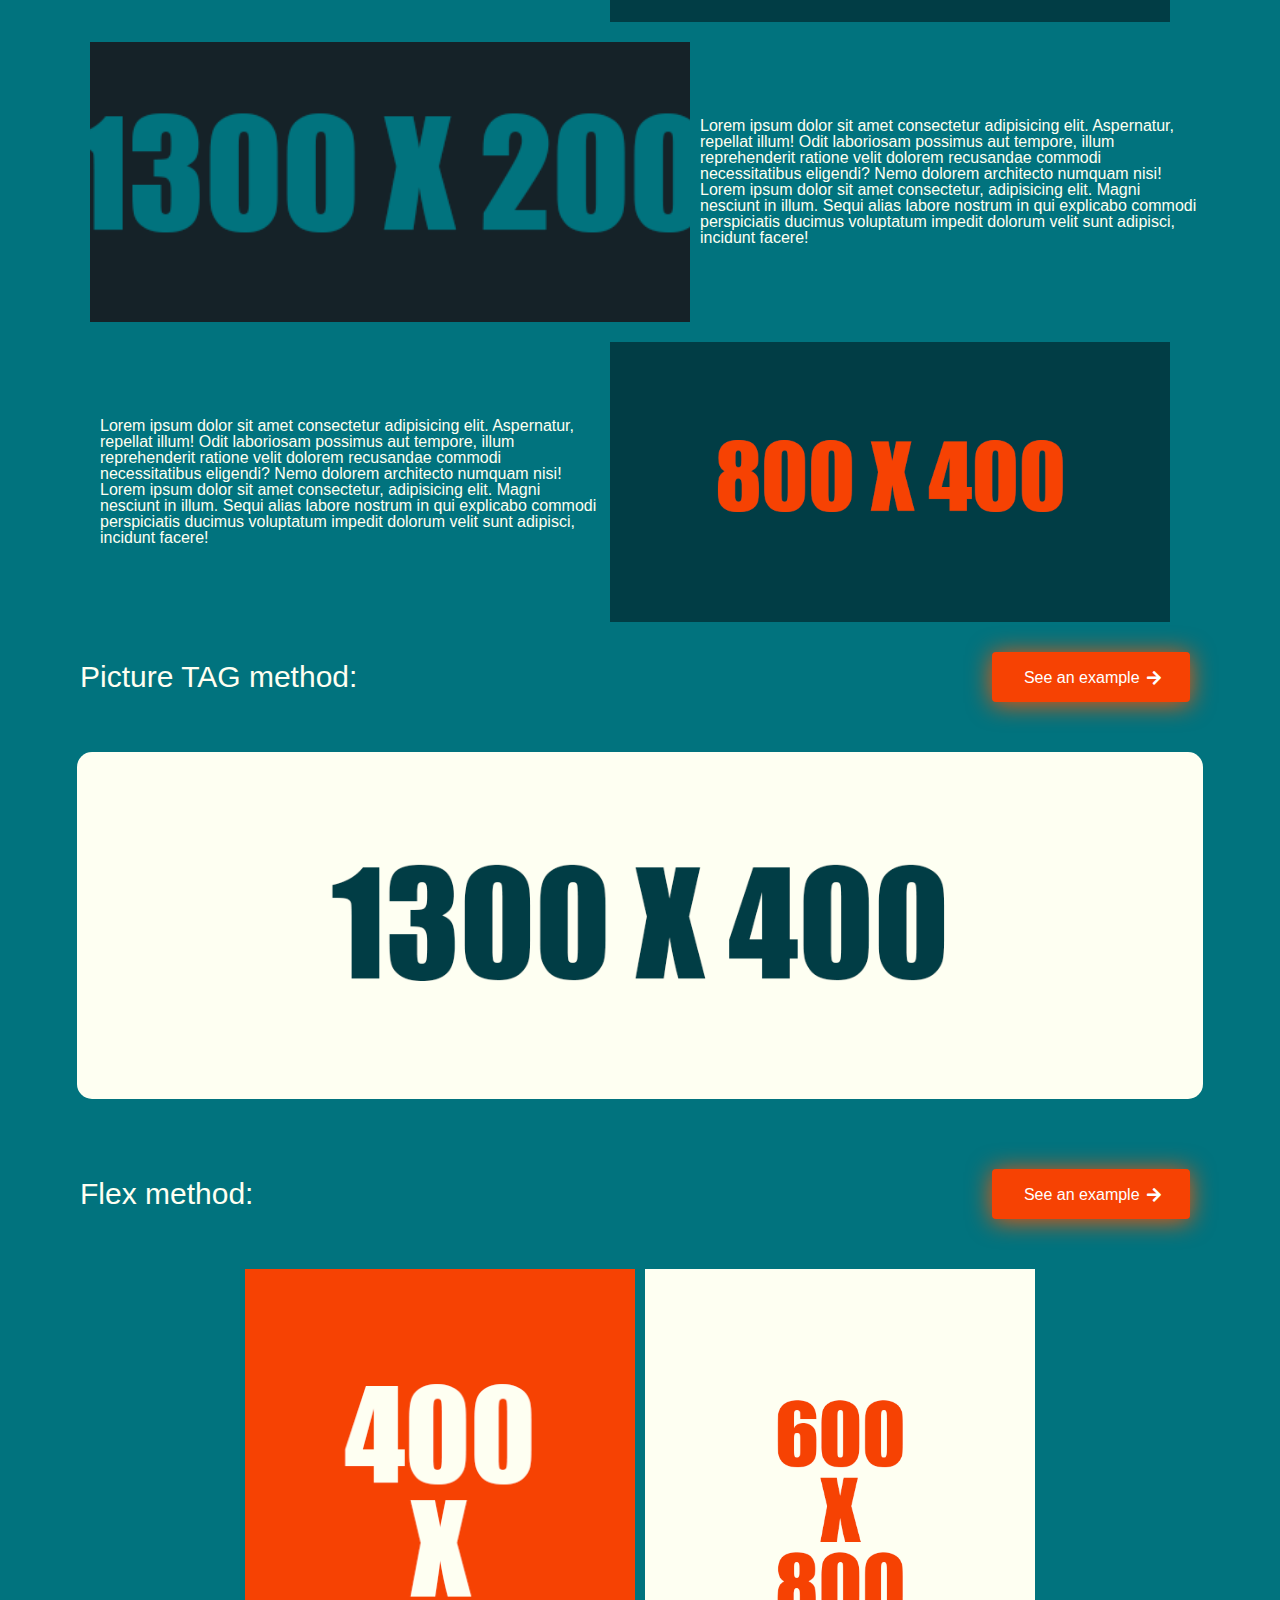
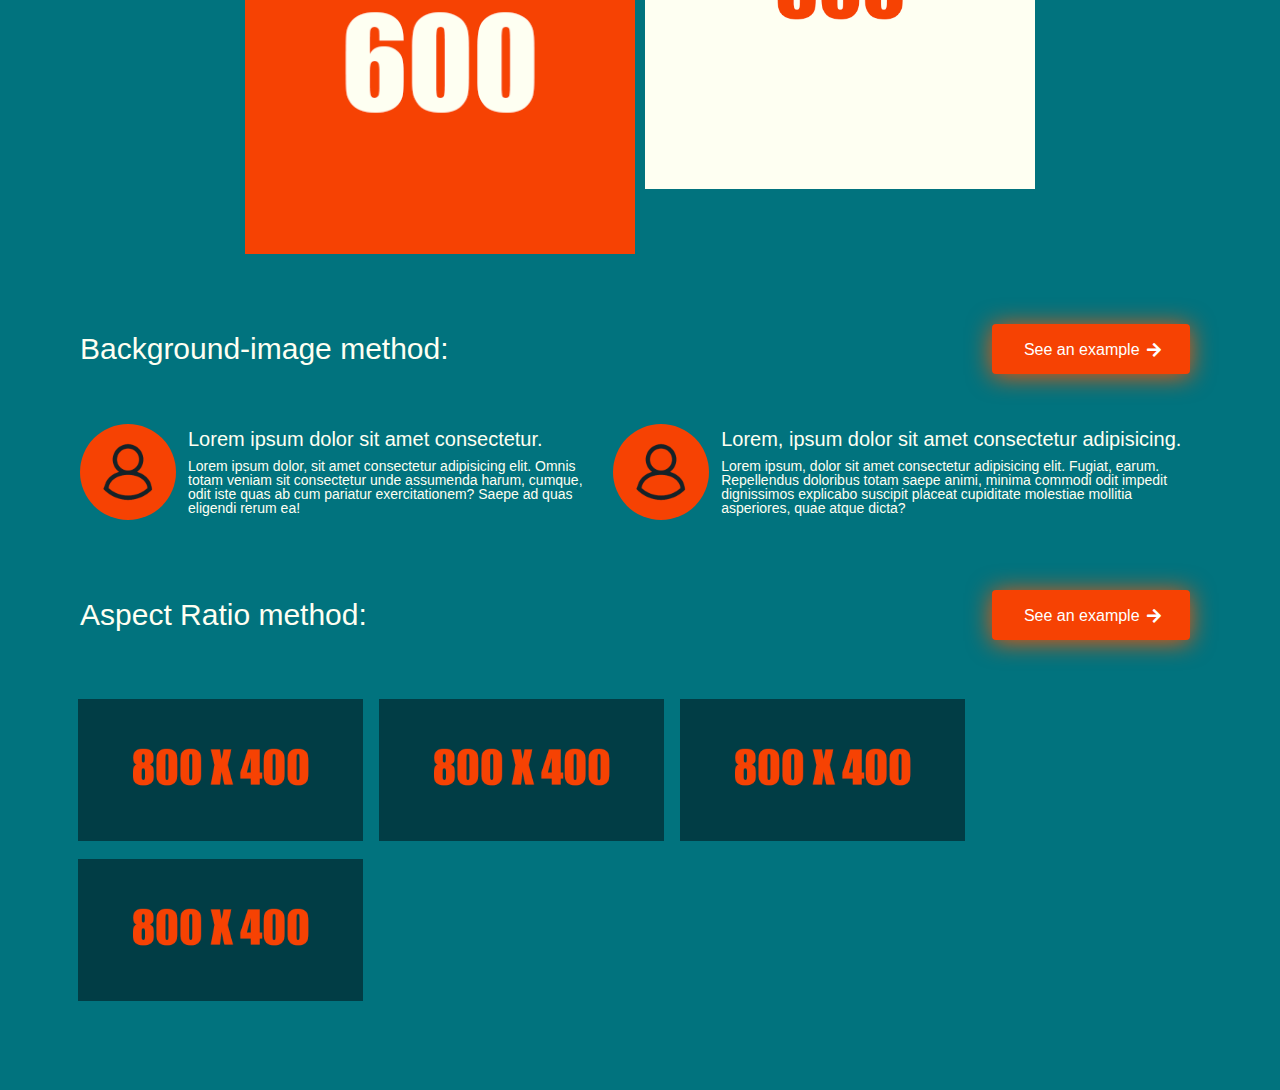
==== commit 1d4dd038: "Issue #25 | Added aspect ratio method page and styles" ====
--- a/index.html
+++ b/index.html
@@ -264,7 +264,9 @@
             <div class="container">
               <div class="headingOfExamples">
                 <h2>Background-image method:</h2>
-                <a href="code_examples/flexExample.html" class="bubbly-button"
+                <a
+                  href="code_examples/backgroundExample.html"
+                  class="bubbly-button"
                   >See an example
                   <span class="icon-arrow-right exampleButtonIcon"></span
                 ></a>
@@ -303,6 +305,37 @@
             </div>
           </div>
         </section>
+        <section class="aspectRatioMethod">
+          <div class="aspectRatioMethod__innner">
+            <div class="container">
+              <div class="headingOfExamples">
+                <h2>Aspect Ratio method:</h2>
+                <a
+                  href="code_examples/backgroundExample.html"
+                  class="bubbly-button"
+                  >See an example
+                  <span class="icon-arrow-right exampleButtonIcon"></span
+                ></a>
+              </div>
+              <div class="aspectRatioMethod__preview">
+                <div class="aspectRatioMethod__row">
+                  <div class="aspectRatioMethod__item">
+                    <img src="img/800x400.png" alt="" />
+                  </div>
+                  <div class="aspectRatioMethod__item">
+                    <img src="img/800x400.png" alt="" />
+                  </div>
+                  <div class="aspectRatioMethod__item">
+                    <img src="img/800x400.png" alt="" />
+                  </div>
+                  <div class="aspectRatioMethod__item">
+                    <img src="img/800x400.png" alt="" />
+                  </div>
+                </div>
+              </div>
+            </div>
+          </div>
+        </section>
       </div>
     </div>
   </body>
--- a/css/styles.css
+++ b/css/styles.css
@@ -77,7 +77,7 @@
 
 body {
   background-color: #01737e;
-  font-family: Arial, "Helvetica Neue", Helvetica, sans-serif;
+  font-family: Arial, 'Helvetica Neue', Helvetica, sans-serif;
   font-size: 16px;
   color: #fefff2;
 }
@@ -151,7 +151,7 @@
 /* Buttons Zone */
 
 .bubbly-button {
-  font-family: "Helvetica", "Arial", sans-serif;
+  font-family: 'Helvetica', 'Arial', sans-serif;
   display: inline-block;
   font-size: 1em;
   padding: 1em 2em;
@@ -172,7 +172,7 @@
 .bubbly-button:before,
 .bubbly-button:after {
   position: absolute;
-  content: "";
+  content: '';
   display: block;
   width: 140%;
   height: 100%;
@@ -422,7 +422,7 @@
 .backgroundMethod__image {
   width: 96px;
   height: 96px;
-  background-image: url("/img/iconForBack.png");
+  background-image: url('../img/iconForBack.png');
   background-size: cover;
   border-radius: 50%;
 }
@@ -433,6 +433,44 @@
   .backgroundMethod__item {
     padding: 10px 10px;
   }
+}
+/*-------------------------------------------------*/
+
+/* Flex method */
+.aspectRatioMethod {
+  margin: 50px 0px 50px 0px;
+  transition: 0.5s;
+}
+.aspectRatioMethod:hover {
+  padding: 10px 0px;
+  background-color: #013d45;
+}
+.aspectRatioMethod__innner {
+  padding-bottom: 30px;
+}
+.aspectRatioMethod__row {
+  display: flex;
+  flex-flow: row wrap;
+}
+.aspectRatioMethod__item {
+  width: calc(100% / 4);
+  margin: 0px 8px;
+
+  height: 0;
+  position: relative;
+  overflow: hidden;
+  padding-bottom: calc(56.25% / 4);
+}
+.aspectRatioMethod__item img {
+  width: 100%;
+  height: auto;
+
+  position: absolute;
+  top: -50%;
+  left: -50%;
+  right: -50%;
+  bottom: -50%;
+  margin: auto;
 }
 /*-------------------------------------------------*/
 
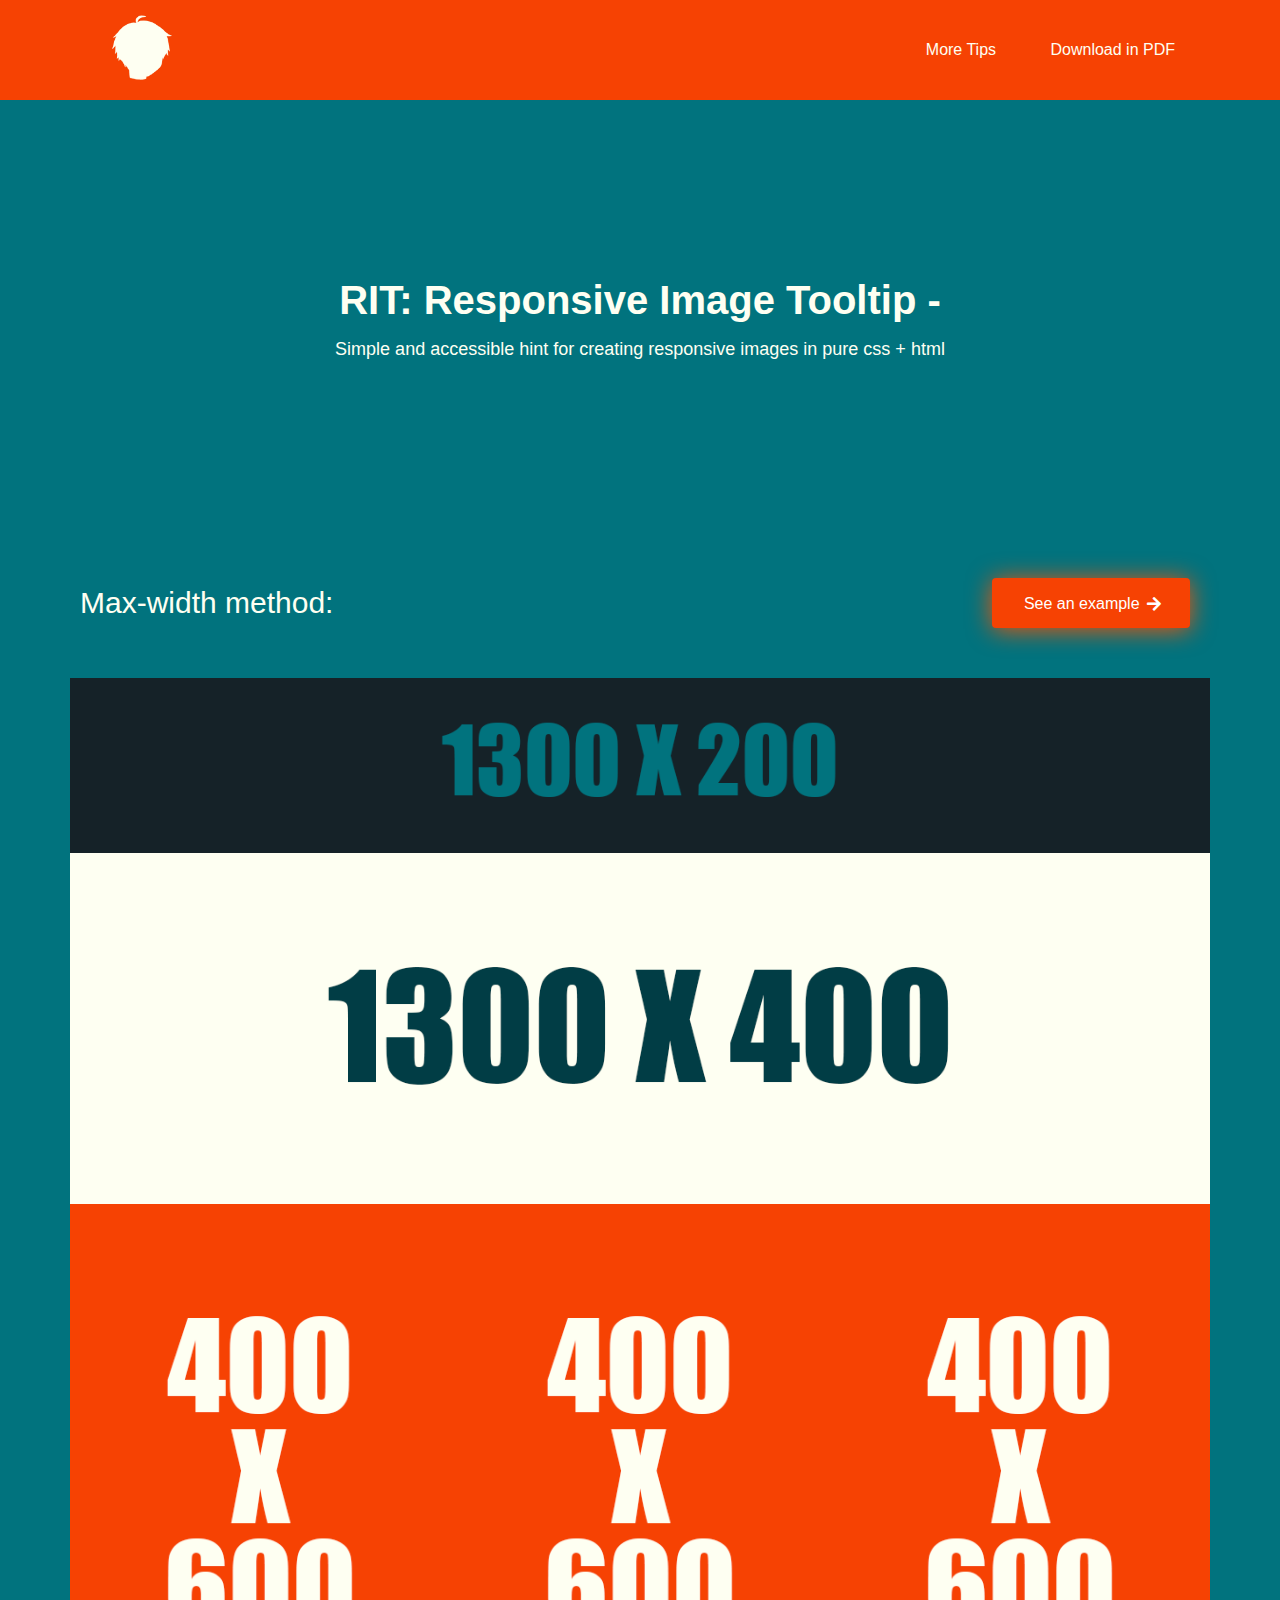
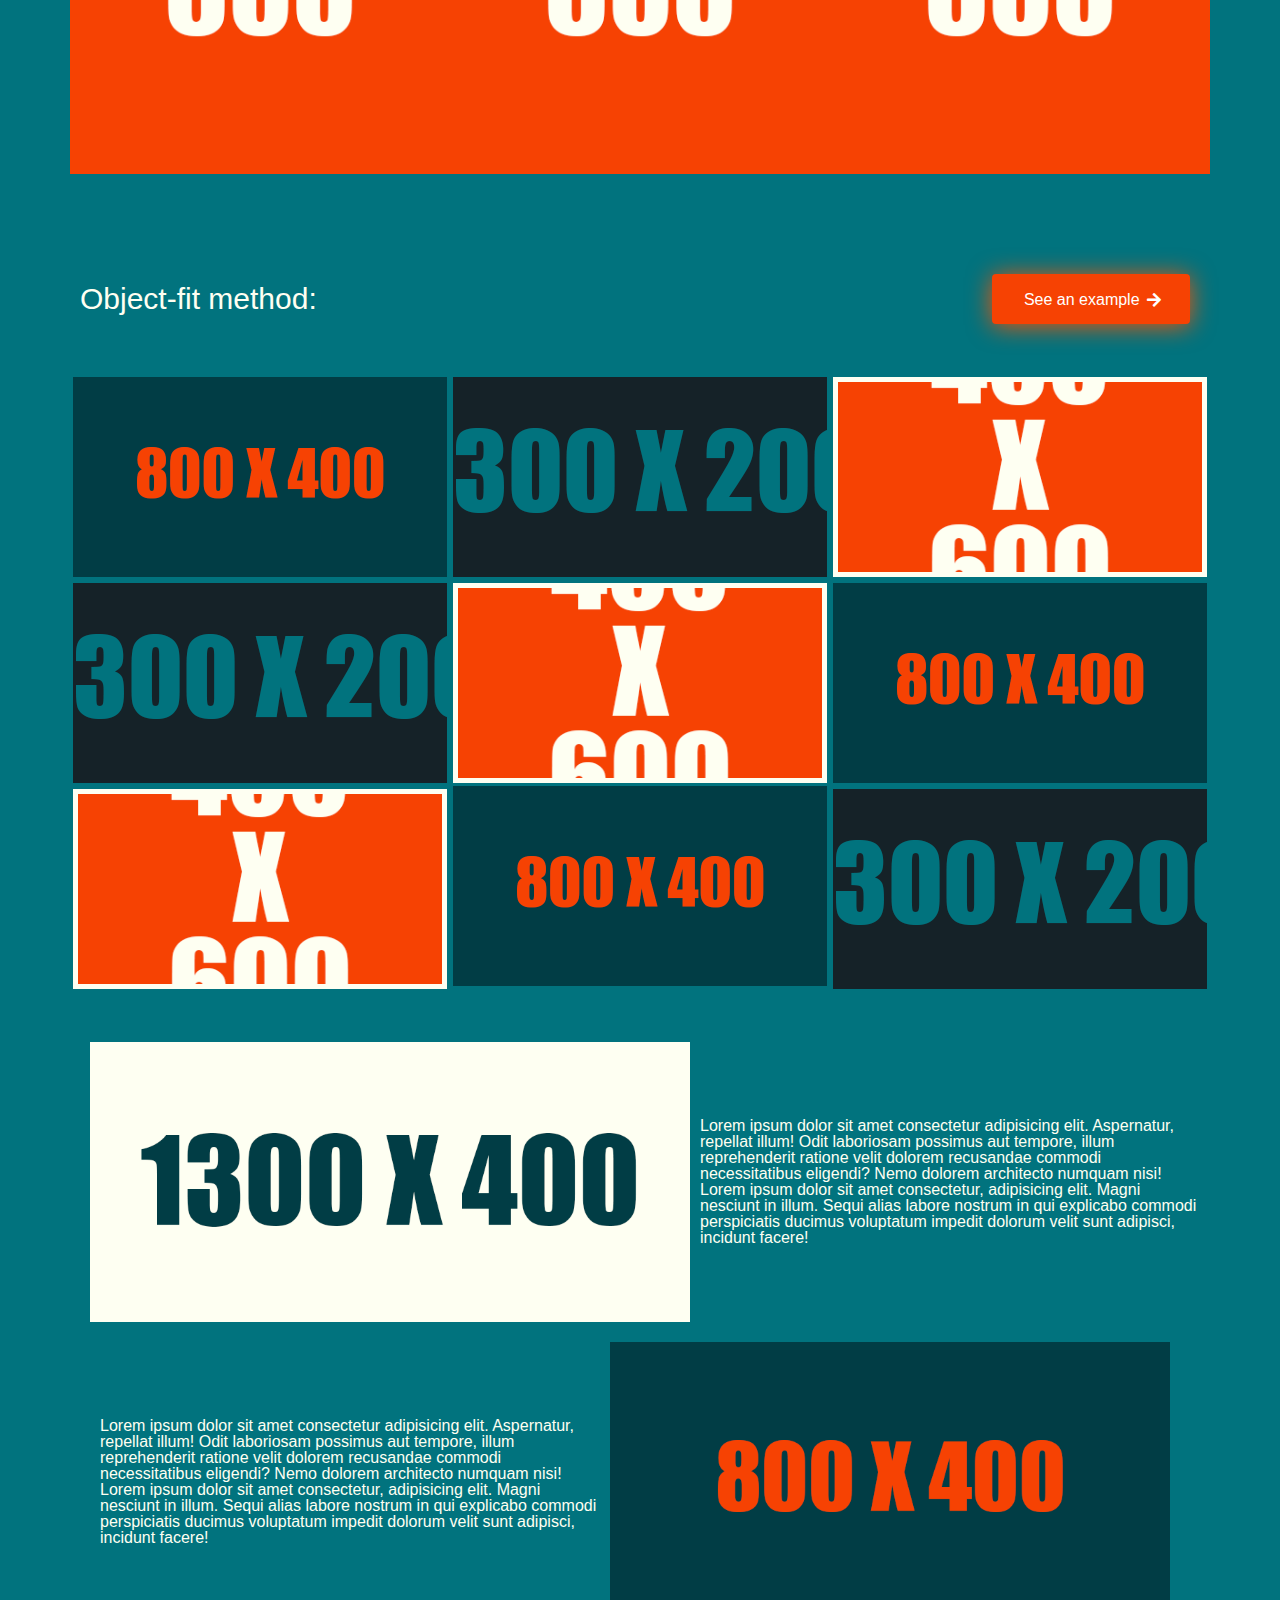
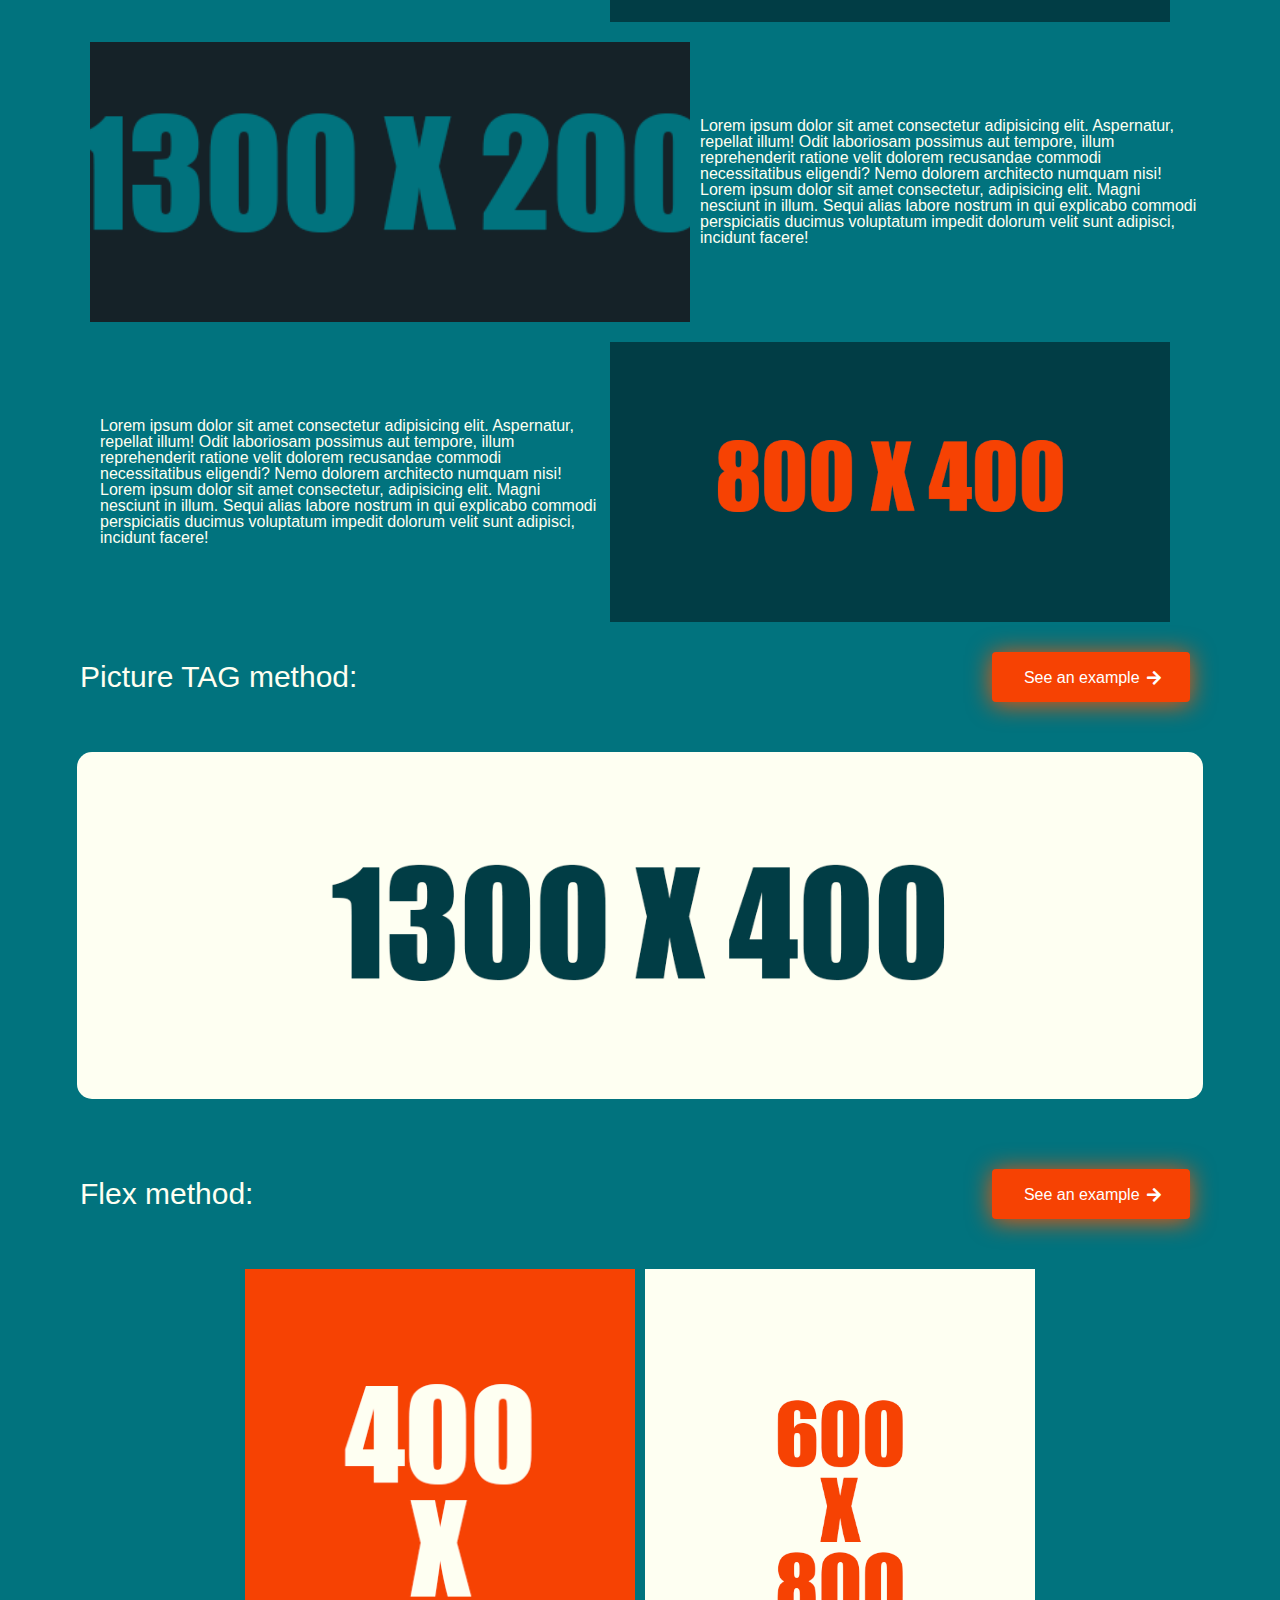
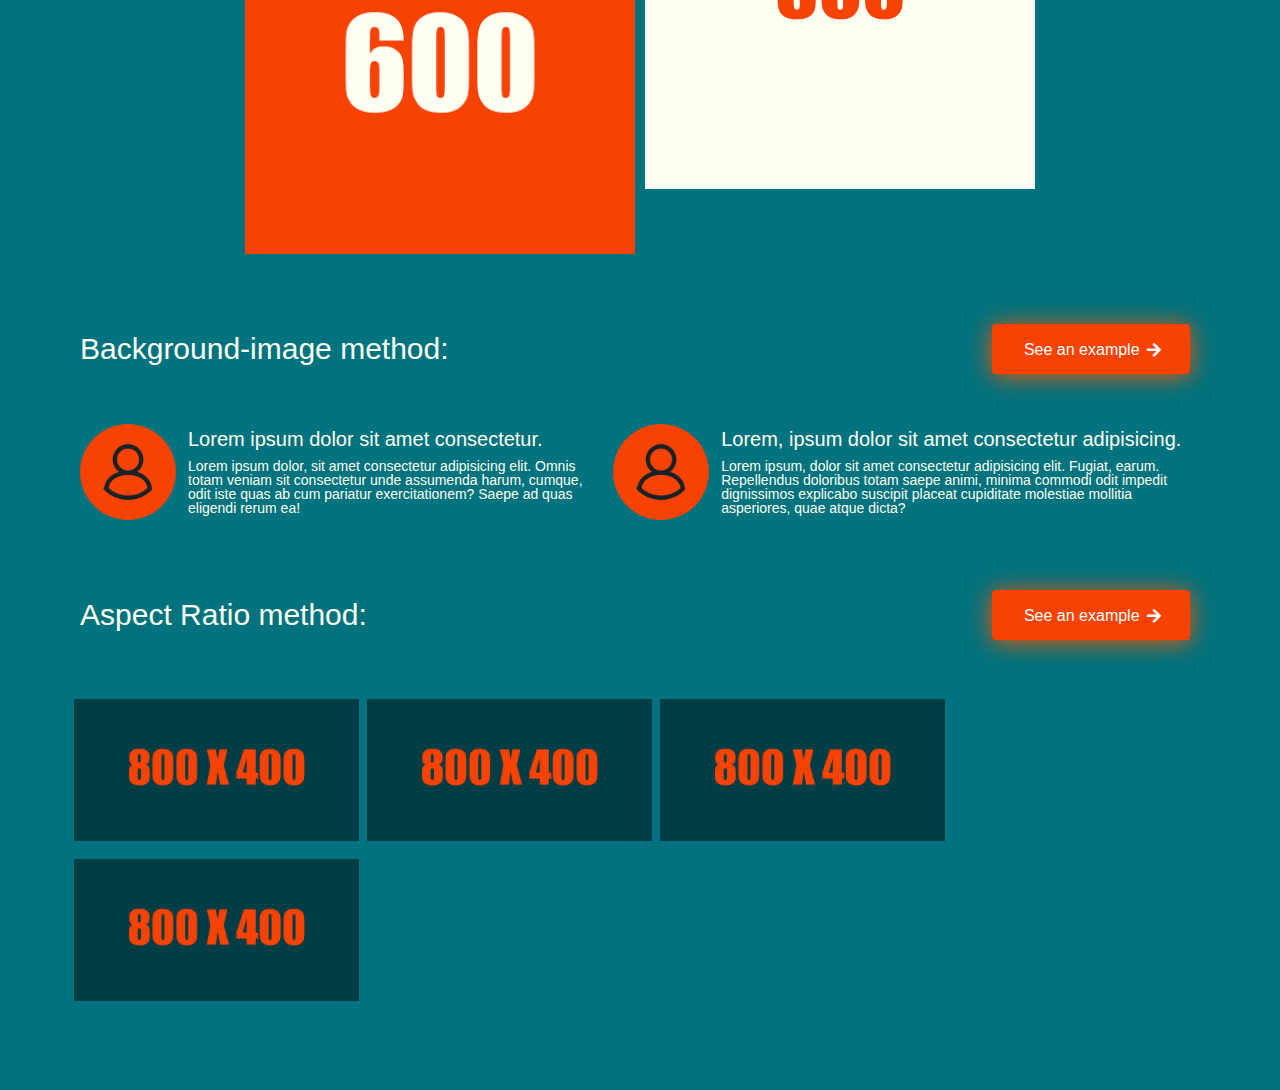
==== commit 9f5f3054: "Issue #25 | Added aspect ratio example page and styles" ====
--- a/index.html
+++ b/index.html
@@ -311,7 +311,7 @@
               <div class="headingOfExamples">
                 <h2>Aspect Ratio method:</h2>
                 <a
-                  href="code_examples/backgroundExample.html"
+                  href="code_examples/aspectRatioExample.html"
                   class="bubbly-button"
                   >See an example
                   <span class="icon-arrow-right exampleButtonIcon"></span
--- a/css/styles.css
+++ b/css/styles.css
@@ -443,7 +443,7 @@
 }
 .aspectRatioMethod:hover {
   padding: 10px 0px;
-  background-color: #013d45;
+  background-color: #075b66;
 }
 .aspectRatioMethod__innner {
   padding-bottom: 30px;
@@ -454,7 +454,7 @@
 }
 .aspectRatioMethod__item {
   width: calc(100% / 4);
-  margin: 0px 8px;
+  margin: 0px 4px;
 
   height: 0;
   position: relative;
@@ -464,7 +464,6 @@
 .aspectRatioMethod__item img {
   width: 100%;
   height: auto;
-
   position: absolute;
   top: -50%;
   left: -50%;
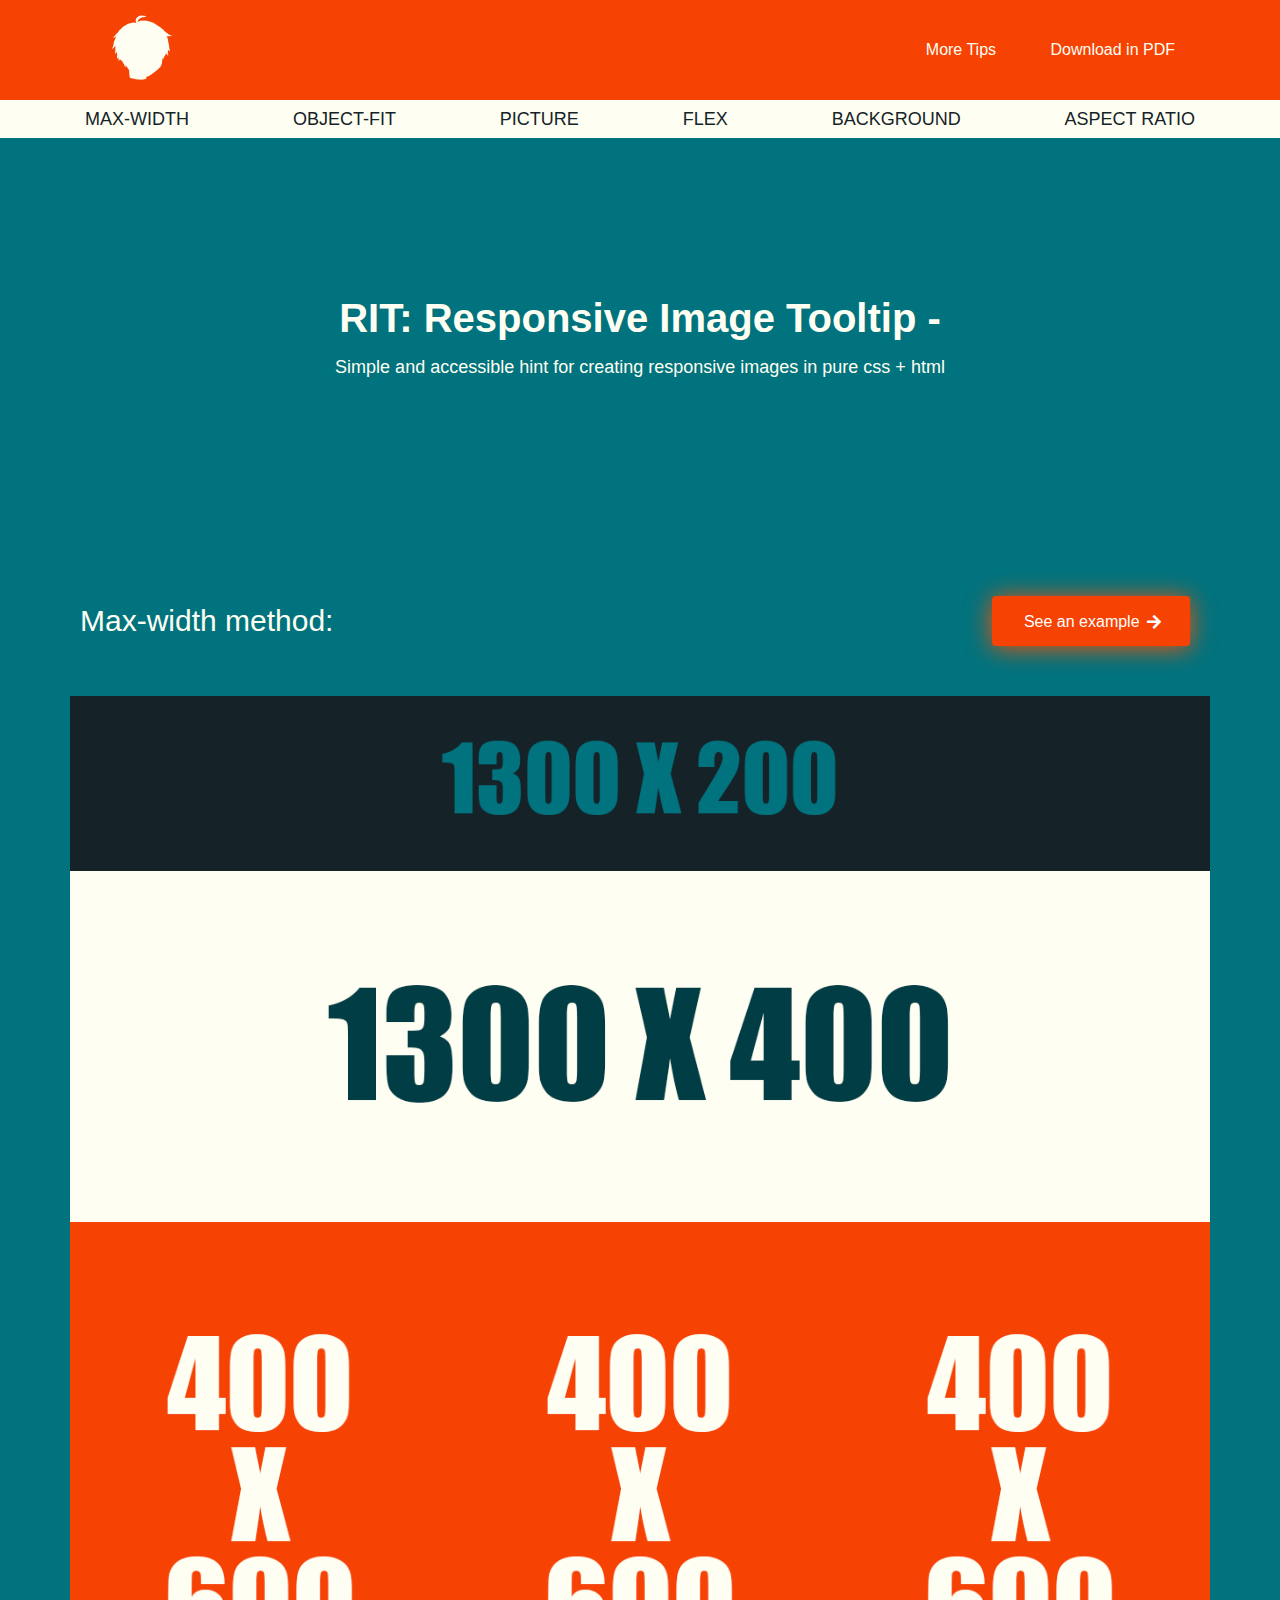
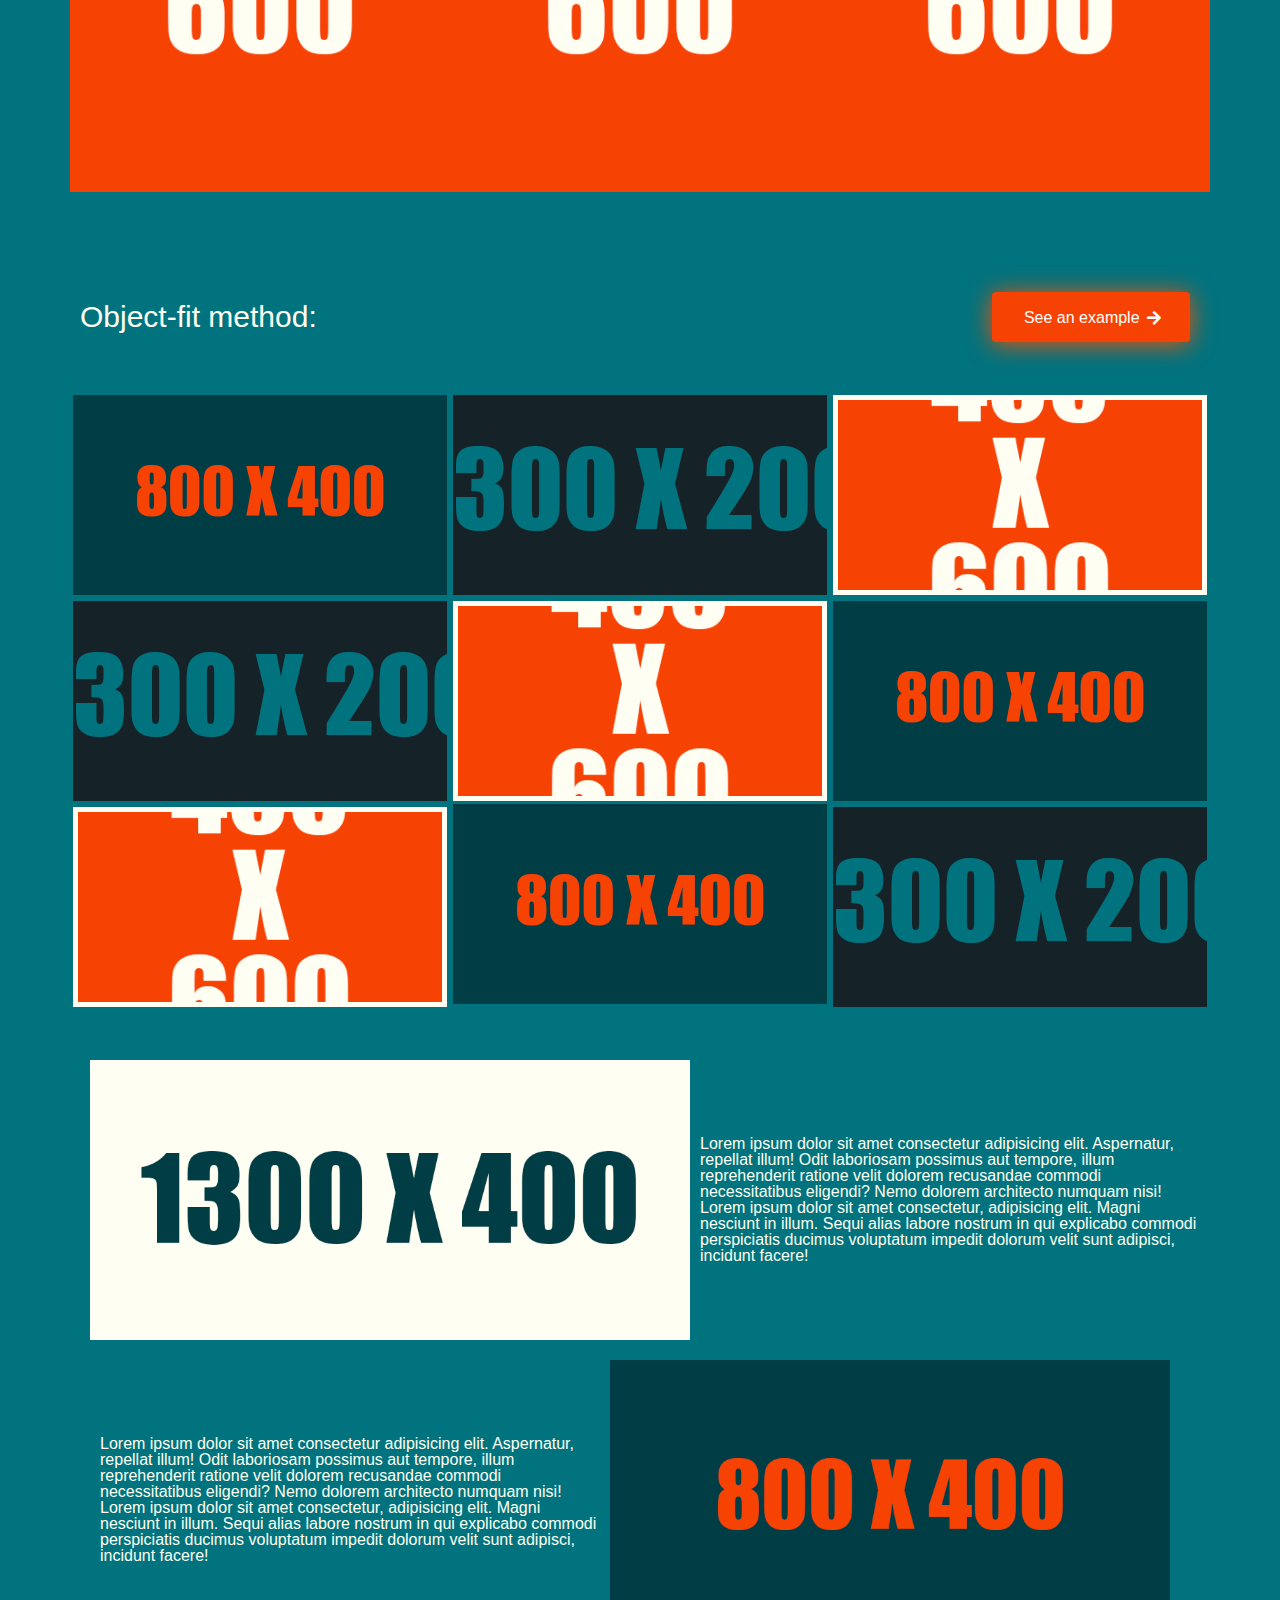
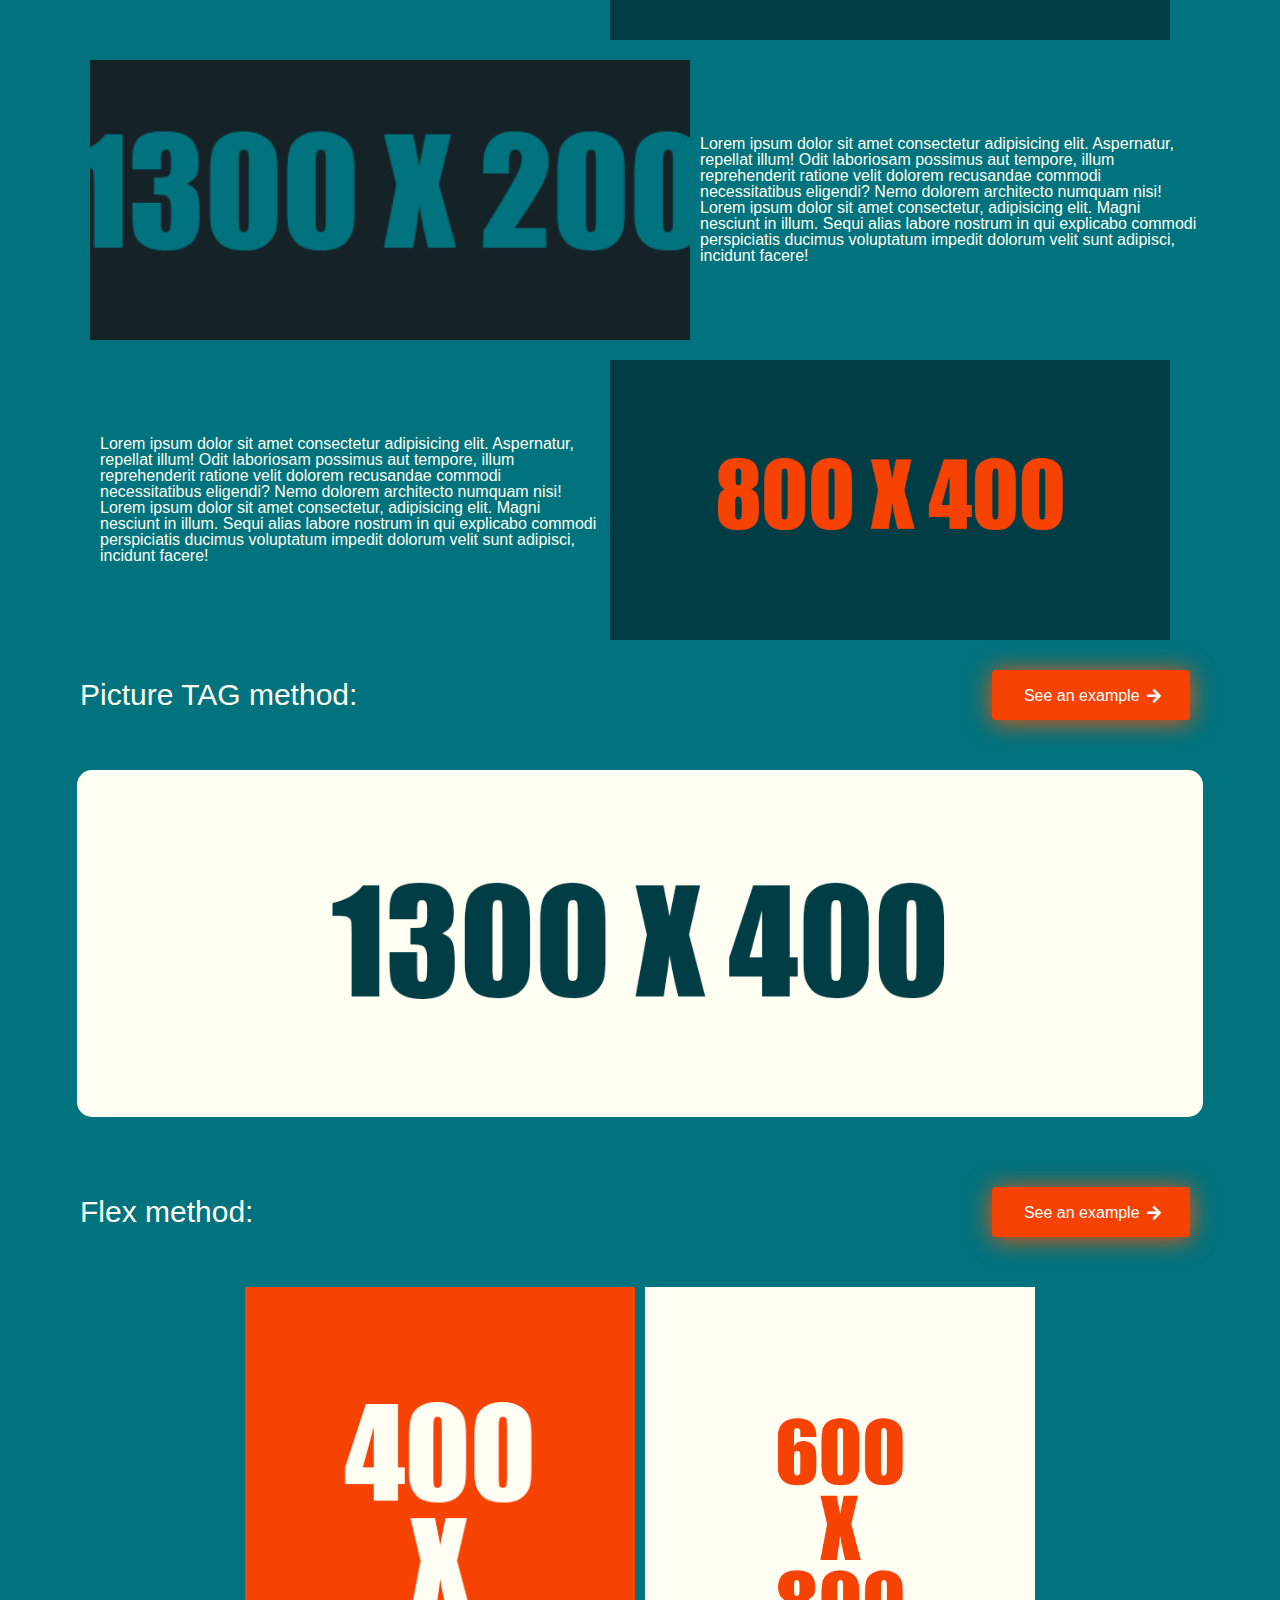
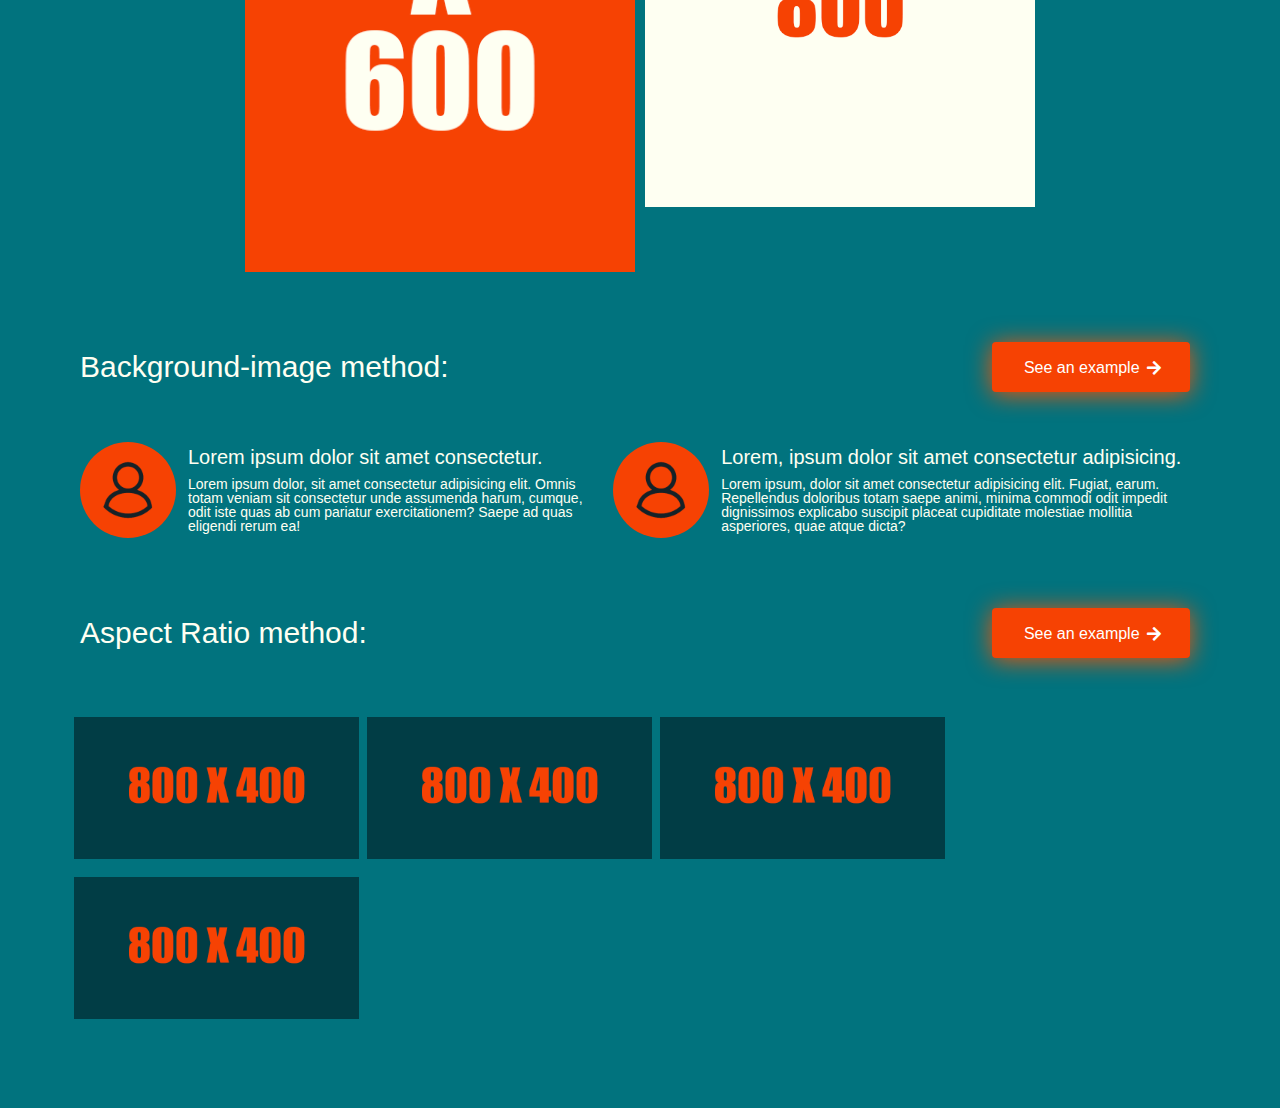
==== commit a3752d49: "Issue #20 | Added nav menu for main page" ====
--- a/index.html
+++ b/index.html
@@ -26,6 +26,42 @@
           </div>
         </div>
       </header>
+      <nav class="navigation">
+        <div class="container">
+          <ul class="navigation__list">
+            <li class="navigation__item">
+              <a href="#widthMethod"
+                >Max-width <span class="icon-arrow-right"></span
+              ></a>
+            </li>
+            <li class="navigation__item">
+              <a href="#objectMethod"
+                >Object-fit <span class="icon-arrow-right"></span
+              ></a>
+            </li>
+            <li class="navigation__item">
+              <a href="#pictureMethod"
+                >Picture <span class="icon-arrow-right"></span
+              ></a>
+            </li>
+            <li class="navigation__item">
+              <a href="#flexMethod"
+                >Flex <span class="icon-arrow-right"></span
+              ></a>
+            </li>
+            <li class="navigation__item">
+              <a href="#backgroundMethod"
+                >Background <span class="icon-arrow-right"></span
+              ></a>
+            </li>
+            <li class="navigation__item">
+              <a href="#aspectRatioMethod"
+                >Aspect Ratio <span class="icon-arrow-right"></span
+              ></a>
+            </li>
+          </ul>
+        </div>
+      </nav>
       <div class="content">
         <div class="about">
           <div class="container">
@@ -48,7 +84,10 @@
             <div class="widthMethod__inner">
               <div class="headingOfExamples">
                 <h2>Max-width method:</h2>
-                <a href="code_examples/WidthExamples.html" class="bubbly-button"
+                <a
+                  name="widthMethod"
+                  href="code_examples/WidthExamples.html"
+                  class="bubbly-button"
                   >See an example
                   <span class="icon-arrow-right exampleButtonIcon"></span
                 ></a>
@@ -81,6 +120,7 @@
               <div class="headingOfExamples">
                 <h2>Object-fit method:</h2>
                 <a
+                  name="objectMethod"
                   href="code_examples/objectFitExample.html"
                   class="bubbly-button"
                   >See an example
@@ -216,6 +256,7 @@
               <div class="headingOfExamples">
                 <h2>Picture TAG method:</h2>
                 <a
+                  name="pictureMethod"
                   href="code_examples/pictureTagExample.html"
                   class="bubbly-button"
                   >See an example
@@ -241,7 +282,10 @@
             <div class="container">
               <div class="headingOfExamples">
                 <h2>Flex method:</h2>
-                <a href="code_examples/flexExample.html" class="bubbly-button"
+                <a
+                  name="flexMethod"
+                  href="code_examples/flexExample.html"
+                  class="bubbly-button"
                   >See an example
                   <span class="icon-arrow-right exampleButtonIcon"></span
                 ></a>
@@ -265,6 +309,7 @@
               <div class="headingOfExamples">
                 <h2>Background-image method:</h2>
                 <a
+                  name="backgroundMethod"
                   href="code_examples/backgroundExample.html"
                   class="bubbly-button"
                   >See an example
@@ -311,6 +356,7 @@
               <div class="headingOfExamples">
                 <h2>Aspect Ratio method:</h2>
                 <a
+                  name="aspectRatioMethod"
                   href="code_examples/aspectRatioExample.html"
                   class="bubbly-button"
                   >See an example
--- a/css/styles.css
+++ b/css/styles.css
@@ -117,7 +117,6 @@
 /* header styles */
 .header {
   padding: 15px 0px;
-  margin-bottom: 180px;
   background-color: #f64203;
 }
 .header__inner {
@@ -148,6 +147,40 @@
   margin-right: 30px;
 }
 /*------------------------------------------------*/
+
+/* navigation zone */
+
+.navigation {
+  color: #152228;
+  background-color: #fefff2;
+  margin-bottom: 160px;
+}
+.navigation__list {
+  display: flex;
+  flex-flow: row nowrap;
+  justify-content: space-between;
+  padding: 10px 0px;
+}
+.navigation__item {
+  font-size: 18px;
+  text-transform: uppercase;
+  padding: 0px 15px;
+}
+
+.navigation__item a {
+  color: #152228;
+  padding: 5px 0px;
+  transition: 0.5s;
+}
+.navigation__item span {
+  display: none;
+}
+.navigation__item a:hover {
+  color: #f64203;
+}
+
+/*-------------------------------------------------*/
+
 /* Buttons Zone */
 
 .bubbly-button {
@@ -484,9 +517,33 @@
   .objectMethod__horizRow {
     flex-flow: row wrap;
   }
-
   .objectMethod__horizRow p {
     display: none;
+  }
+
+  .navigation__list {
+    display: flex;
+    flex-flow: column nowrap;
+    padding: 10px 0px;
+  }
+  .navigation__item span {
+    display: inline;
+    padding-left: 5px;
+    font-size: 15px;
+  }
+  .navigation__item {
+    font-size: 18px;
+    text-transform: uppercase;
+    padding: 20px 25px;
+  }
+
+  .navigation__item a {
+    color: #152228;
+    padding: 5px 0px;
+    transition: 0.5s;
+  }
+  .navigation__item a:hover {
+    color: #f64203;
   }
 }
 @media screen and (max-width: 480px) {
@@ -509,9 +566,7 @@
   .headingOfExamples a {
     margin-right: 0px;
   }
-  .header {
-    margin-bottom: 80px;
-  }
+
   .about {
     margin-bottom: 80px;
   }
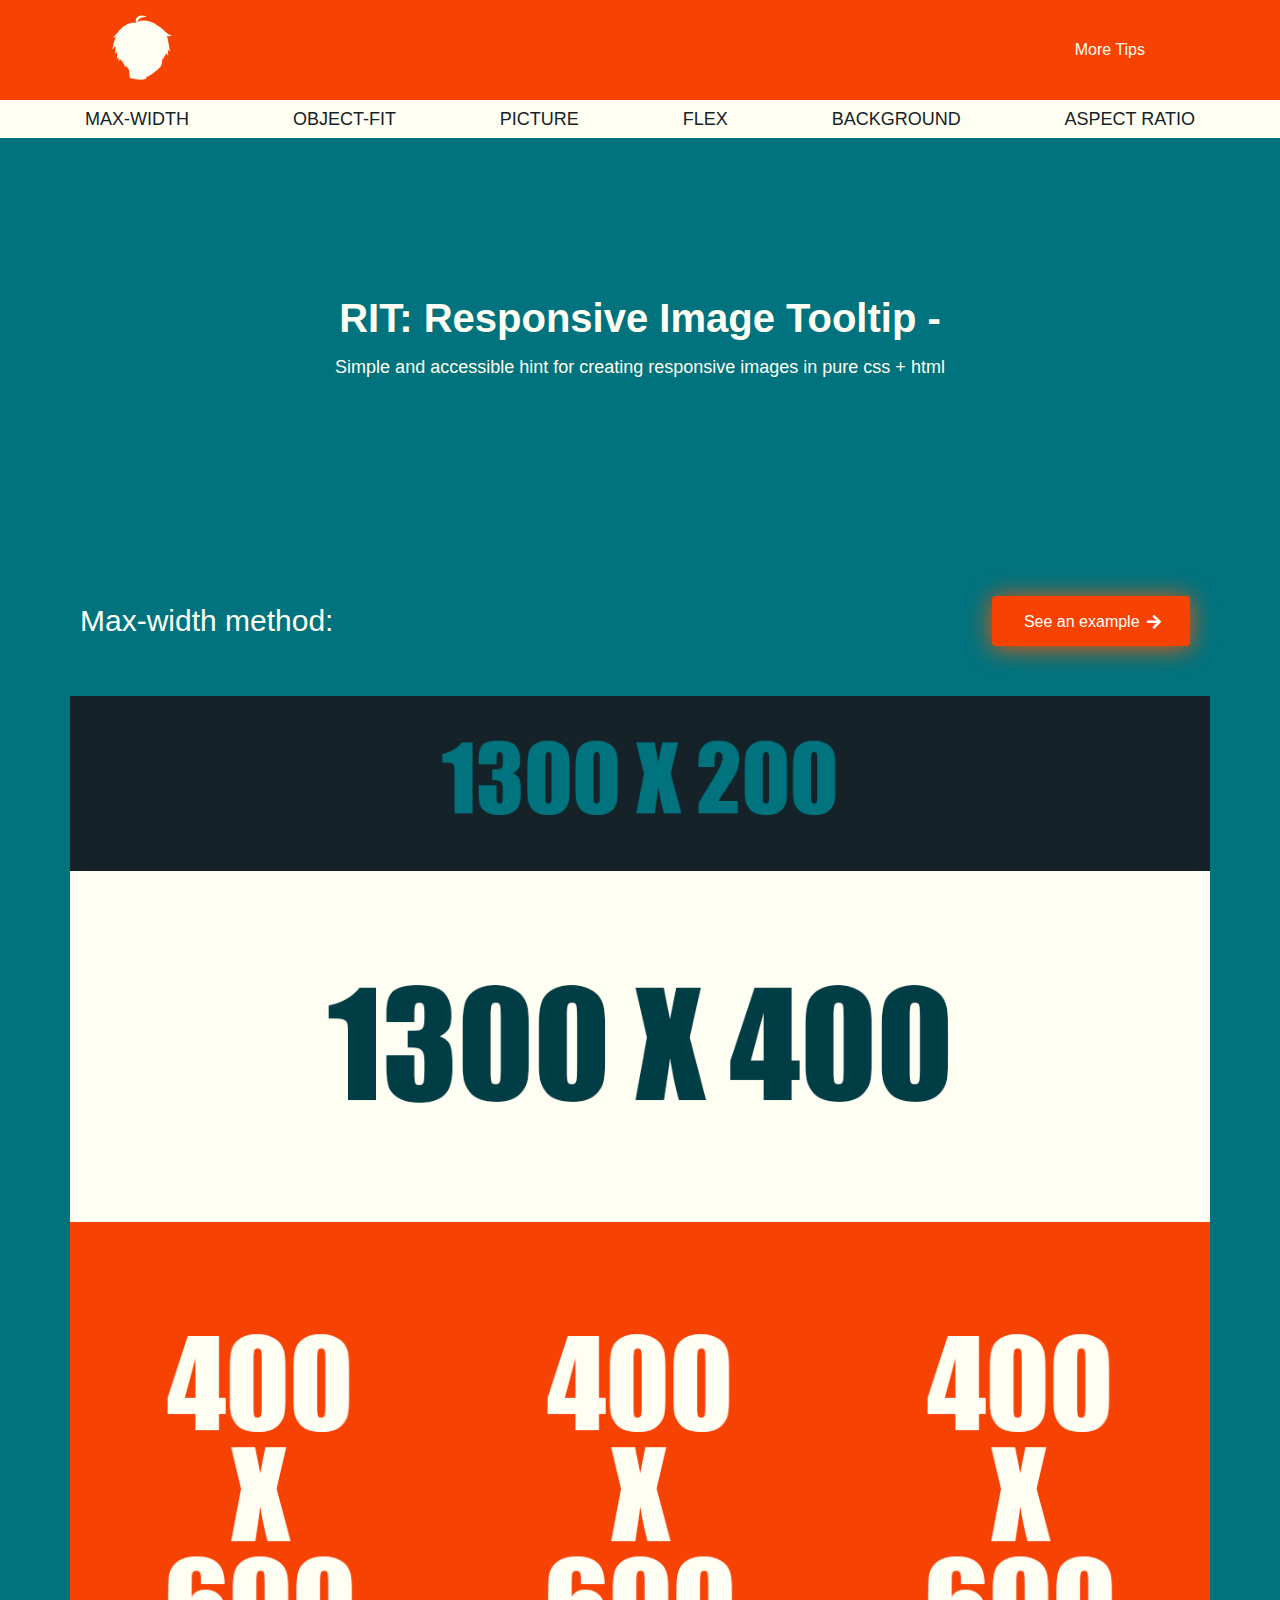
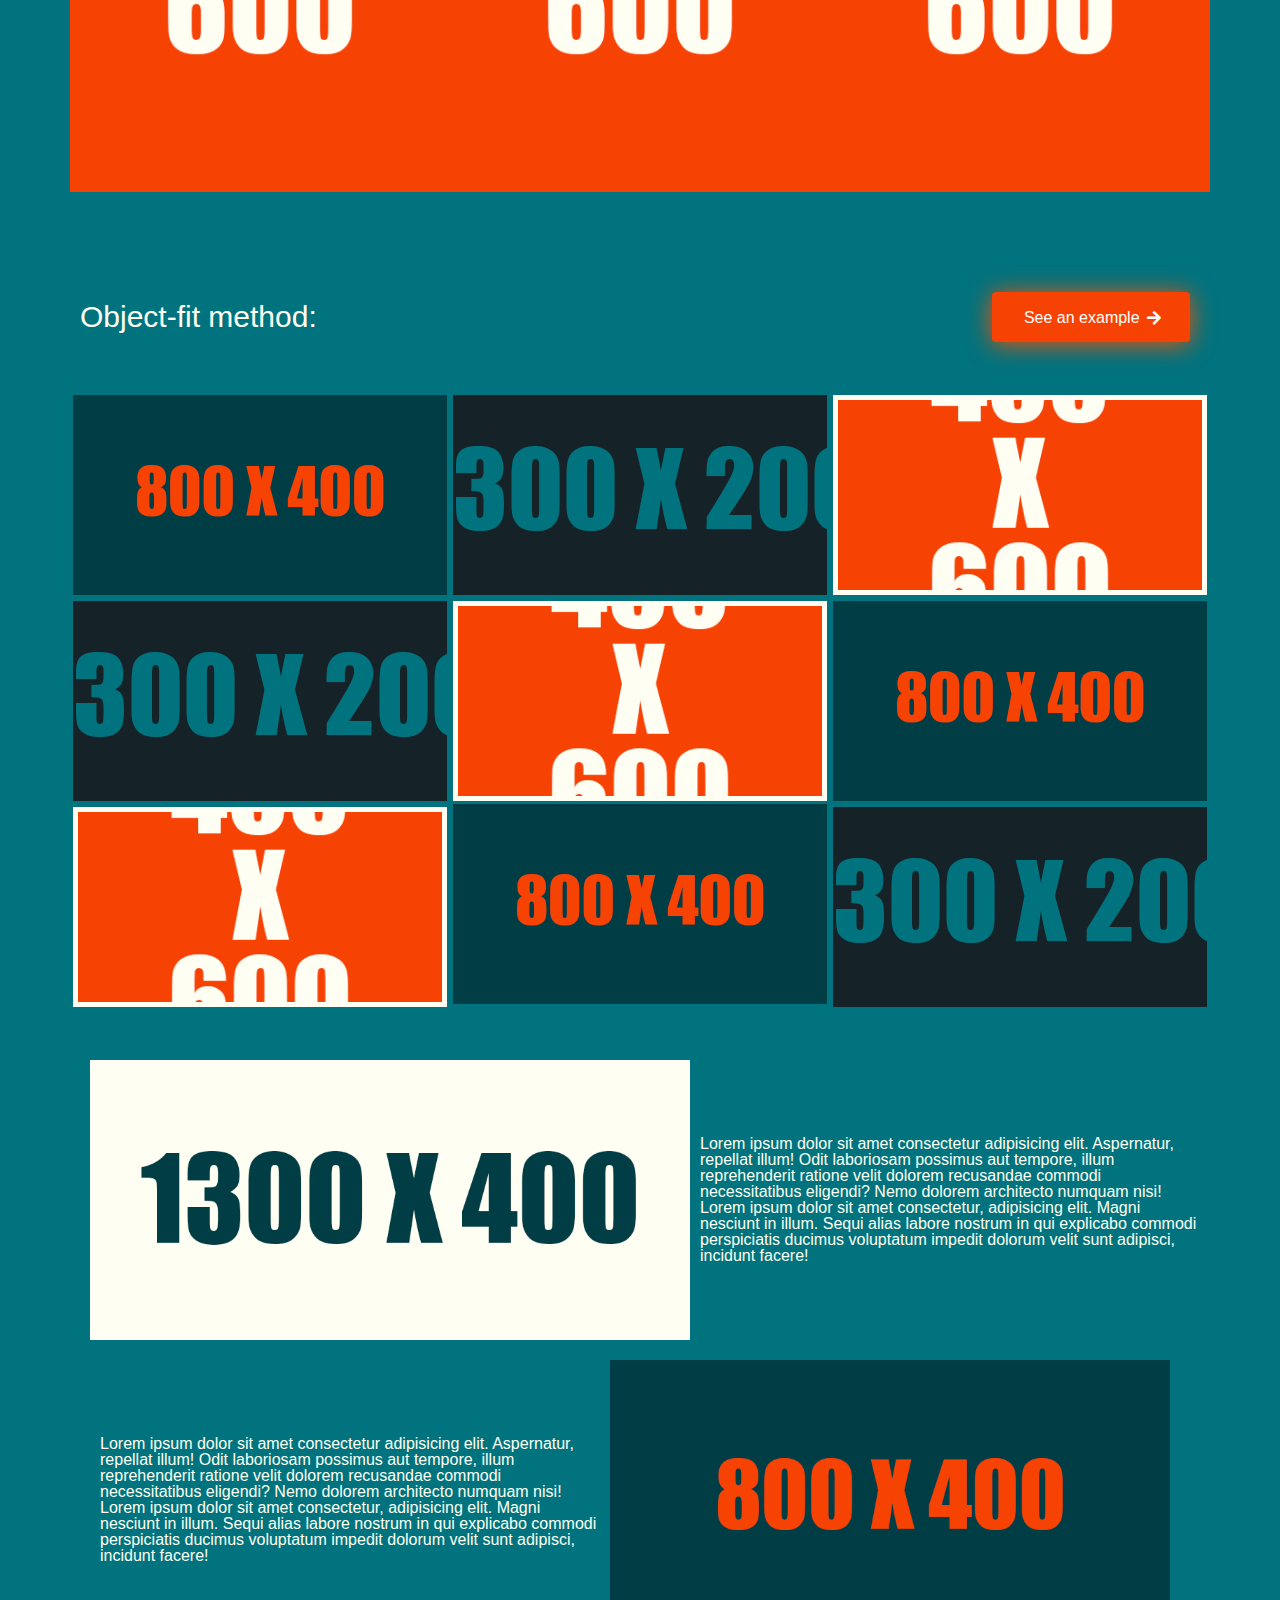
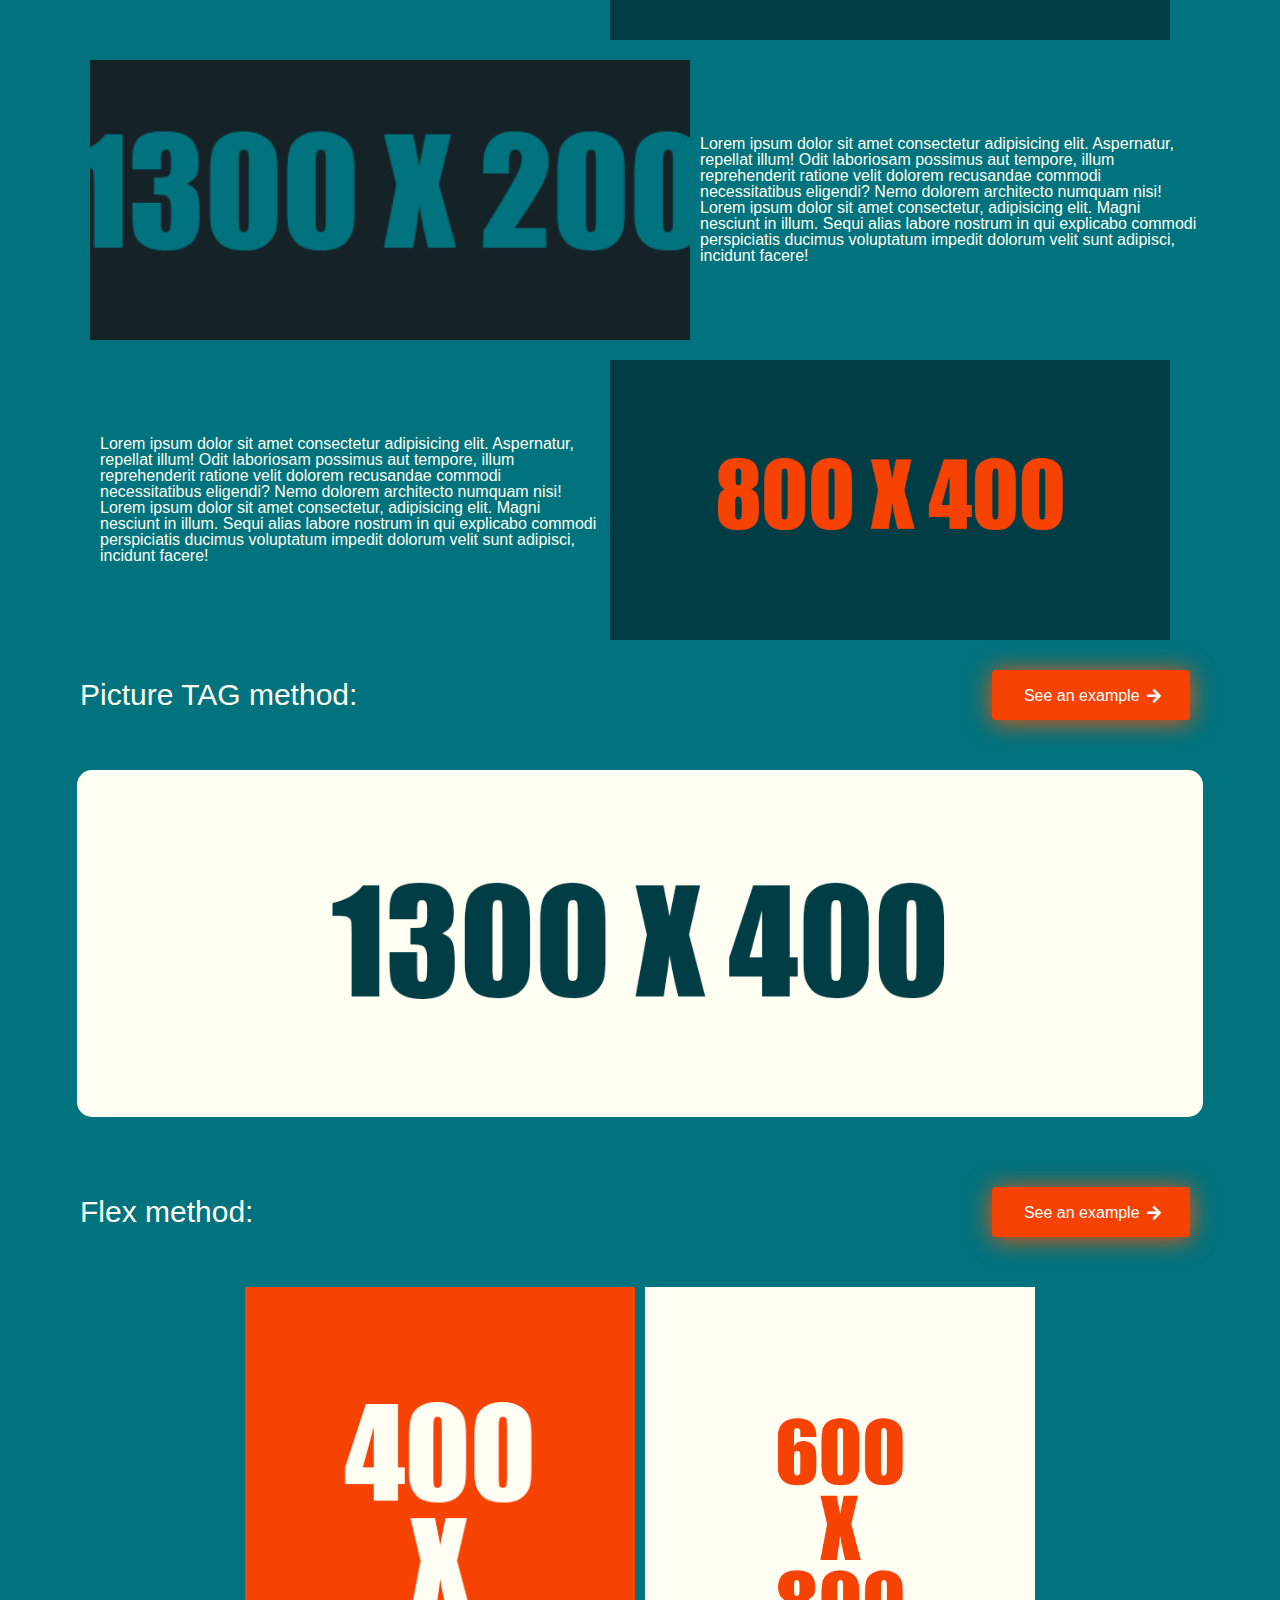
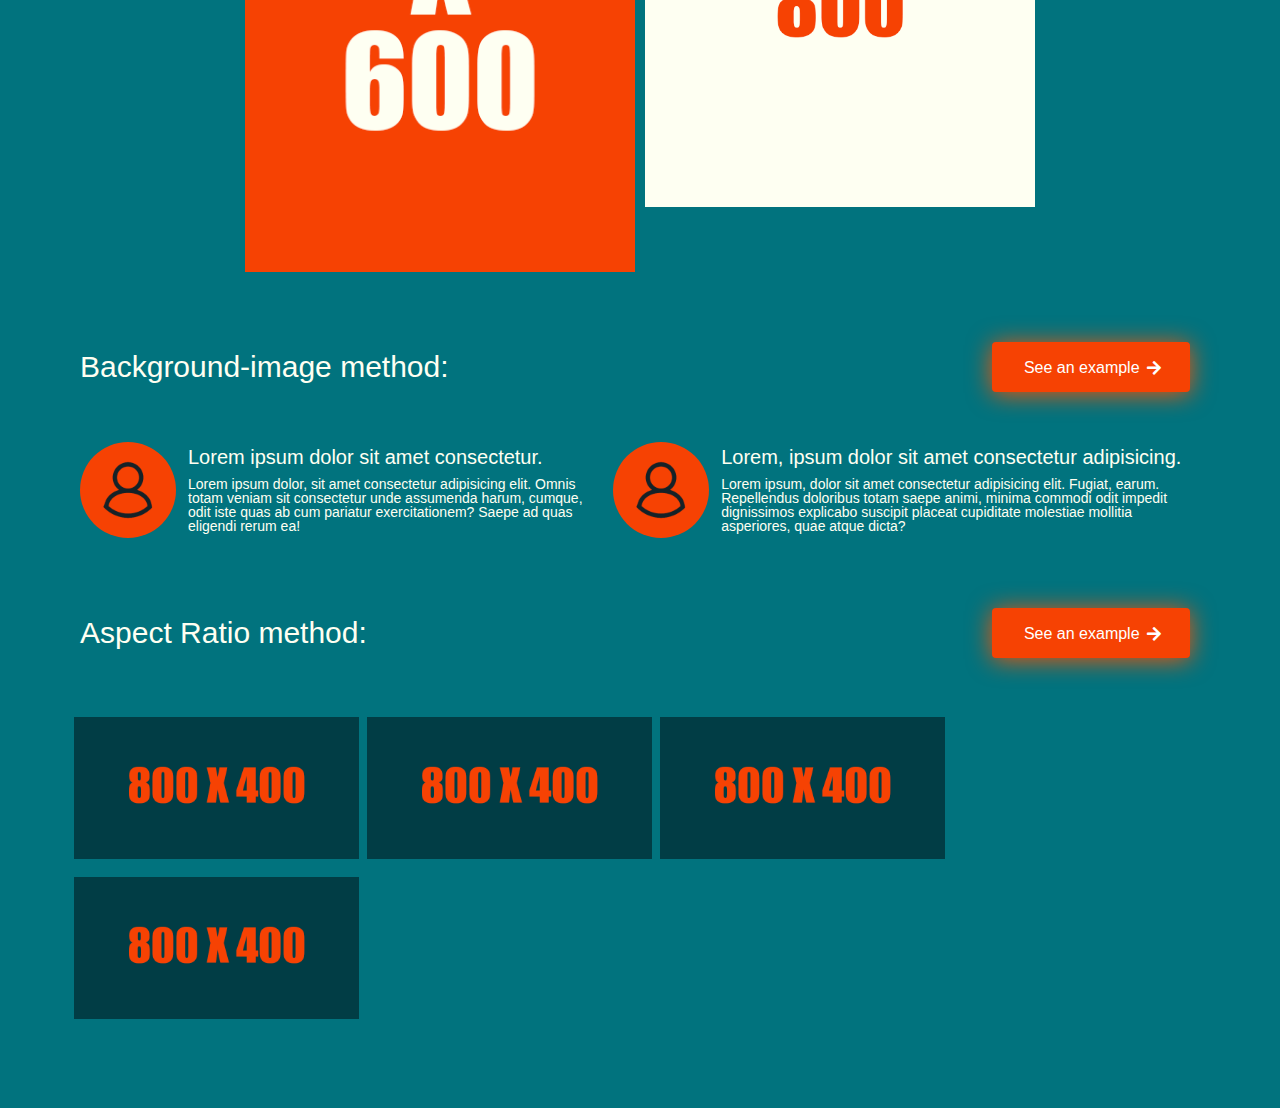
==== commit 94b5905f: "Issue #none | Remove PDF button" ====
--- a/index.html
+++ b/index.html
@@ -20,7 +20,6 @@
               </div>
               <div class="header__links">
                 <a href="#">More Tips</a>
-                <a href="#">Download in PDF</a>
               </div>
             </div>
           </div>
--- a/css/styles.css
+++ b/css/styles.css
@@ -155,6 +155,7 @@
   background-color: #fefff2;
   margin-bottom: 160px;
 }
+
 .navigation__list {
   display: flex;
   flex-flow: row nowrap;
